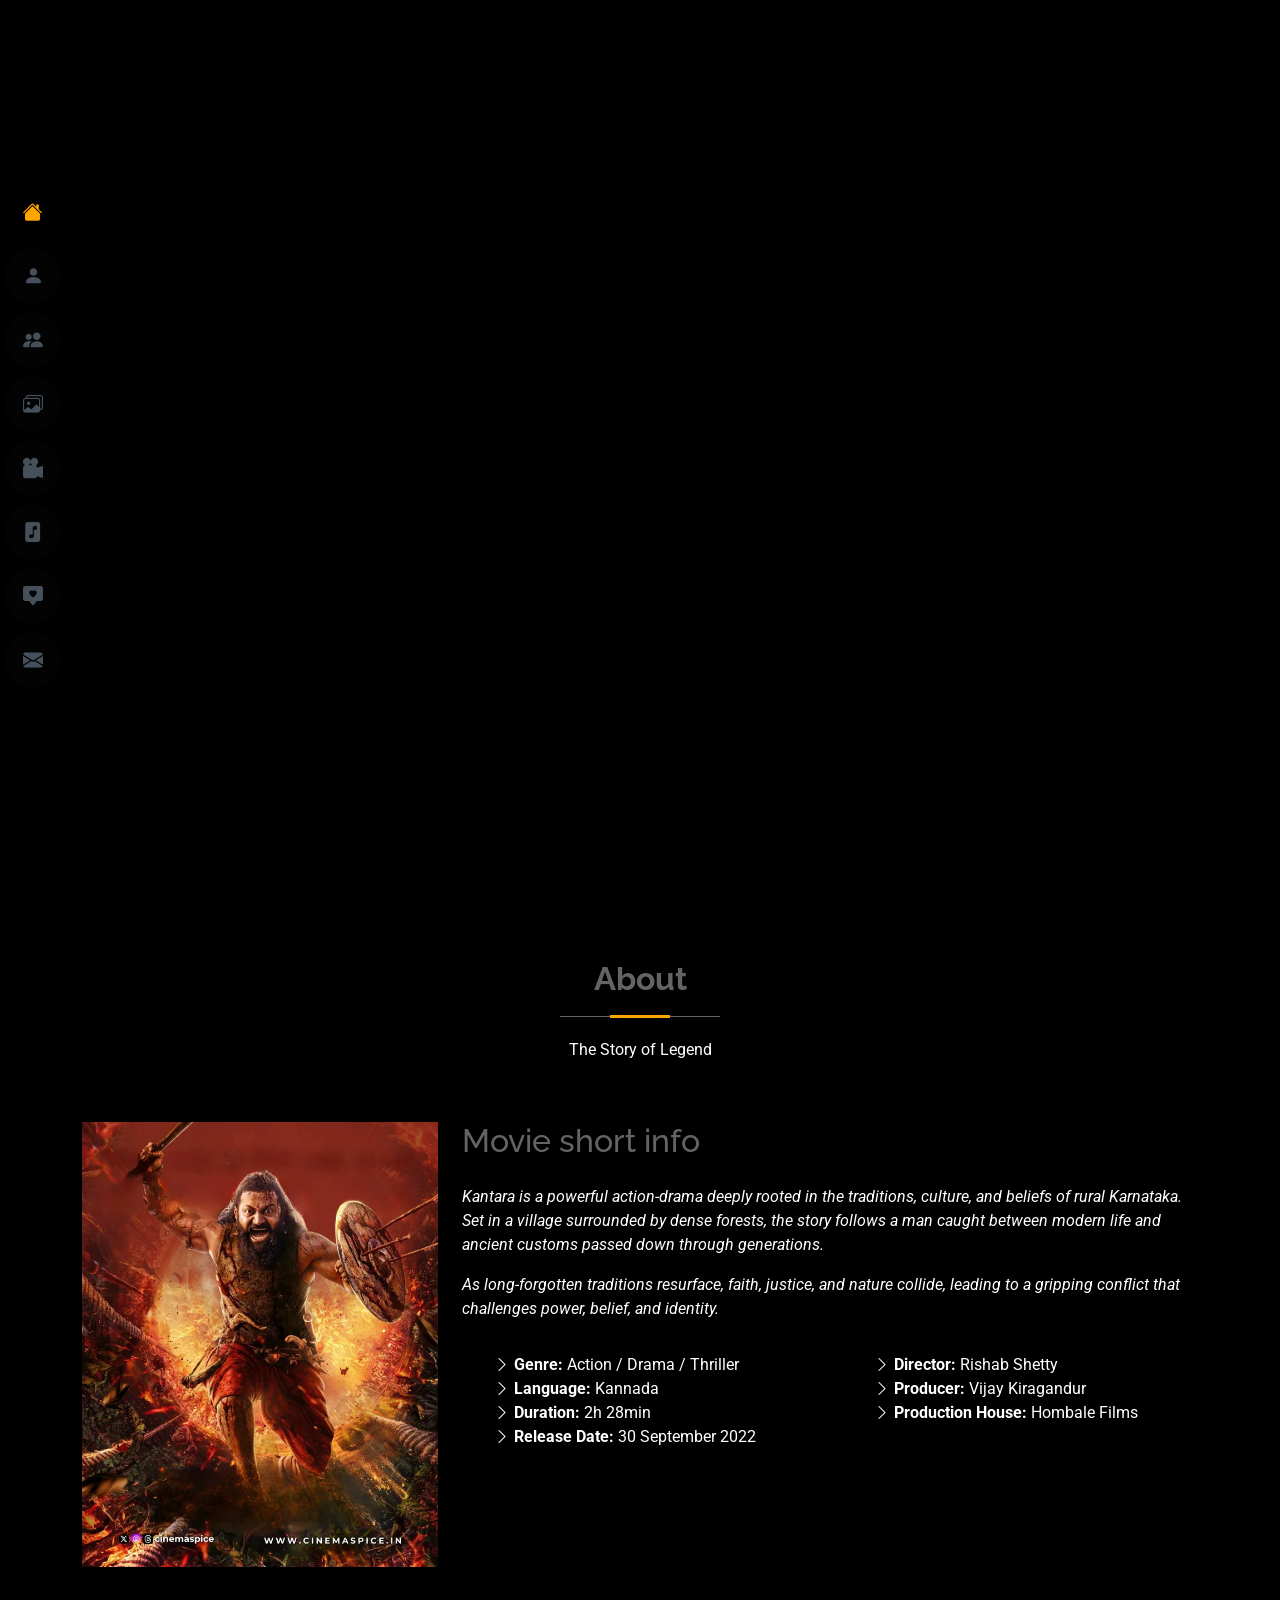
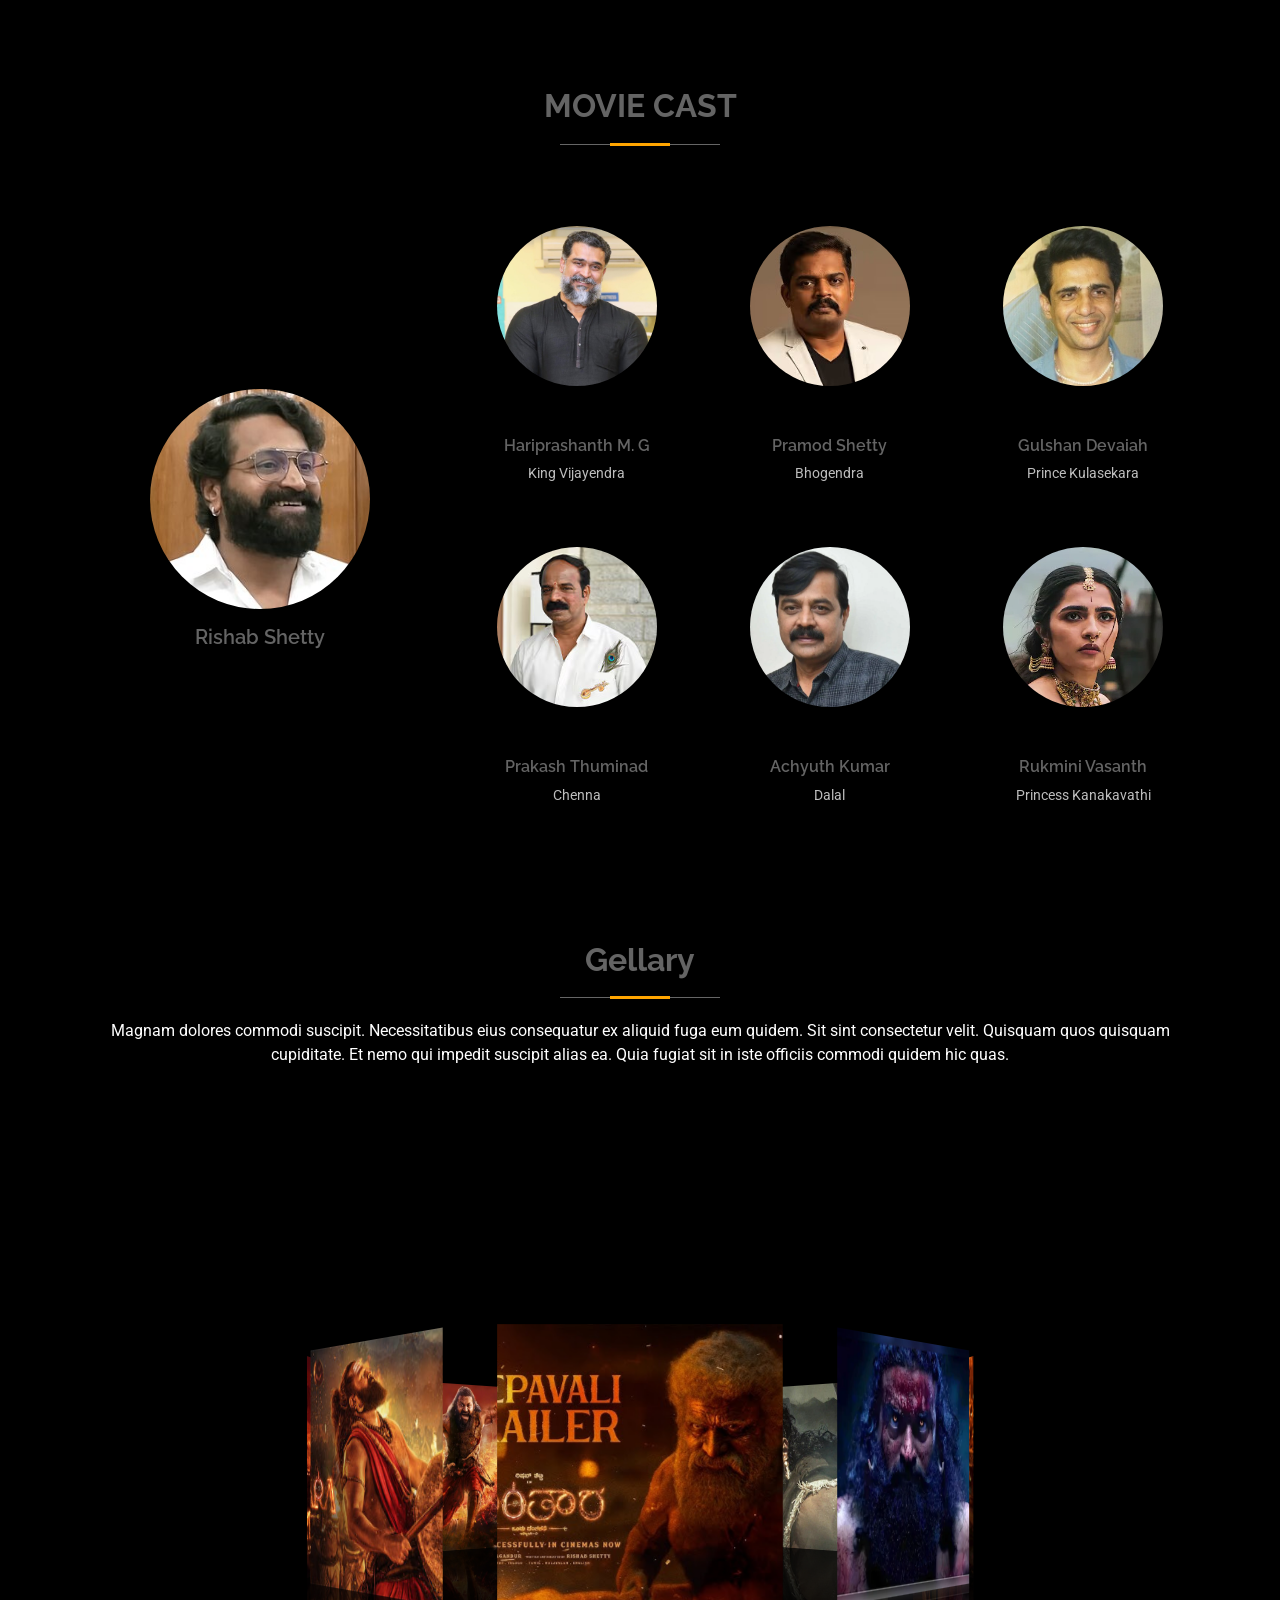
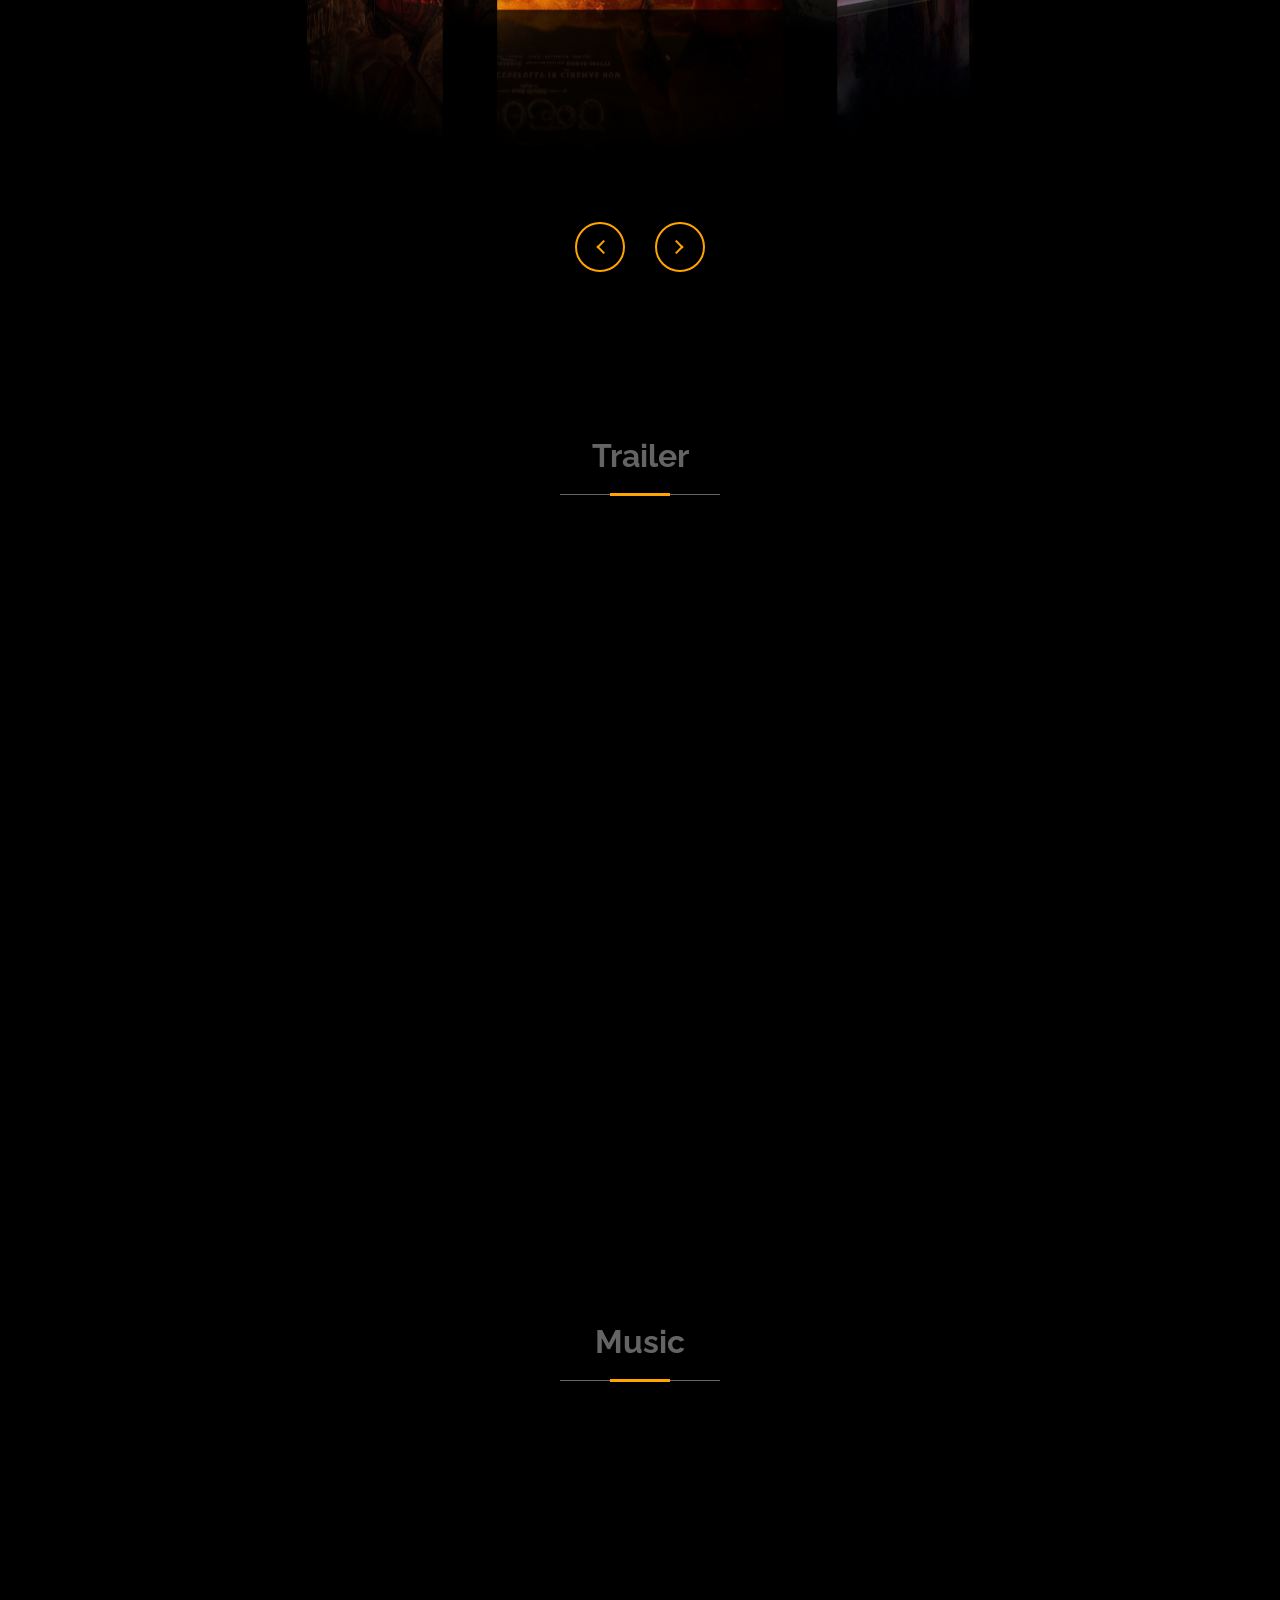
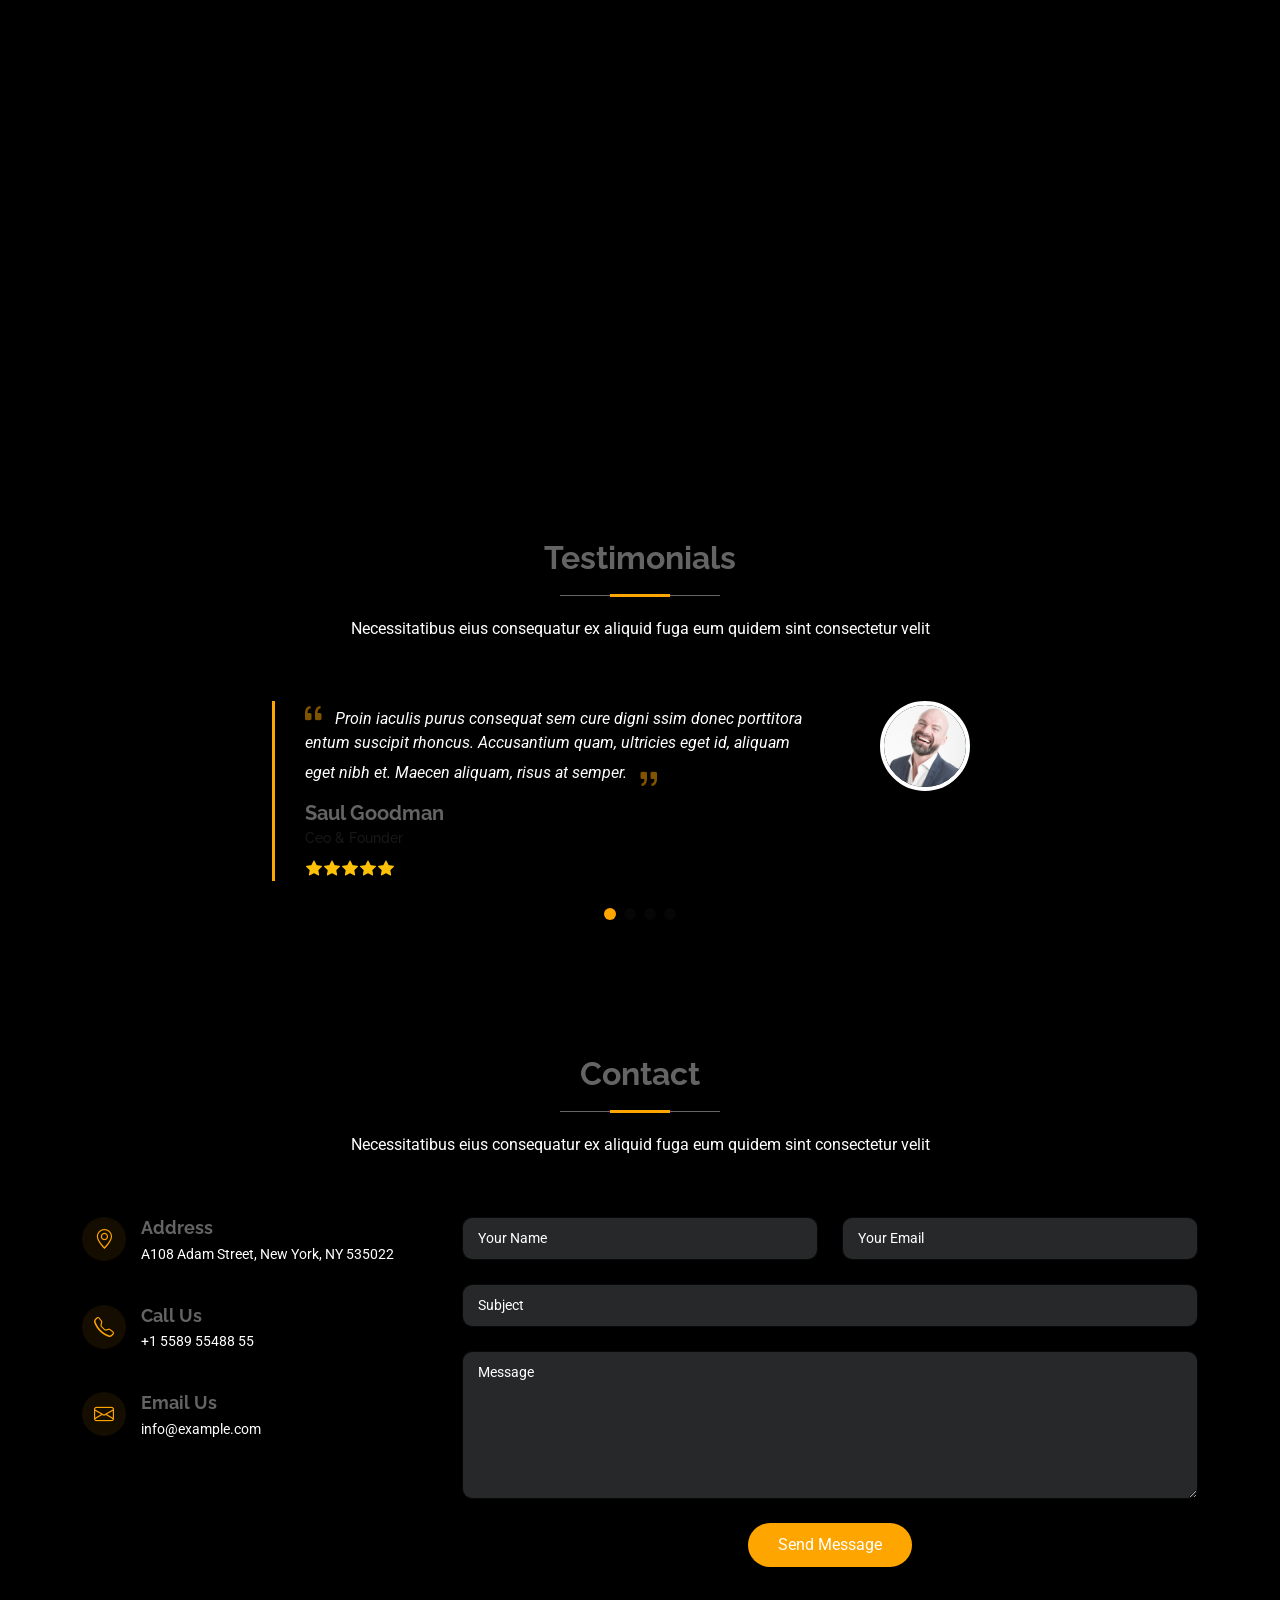
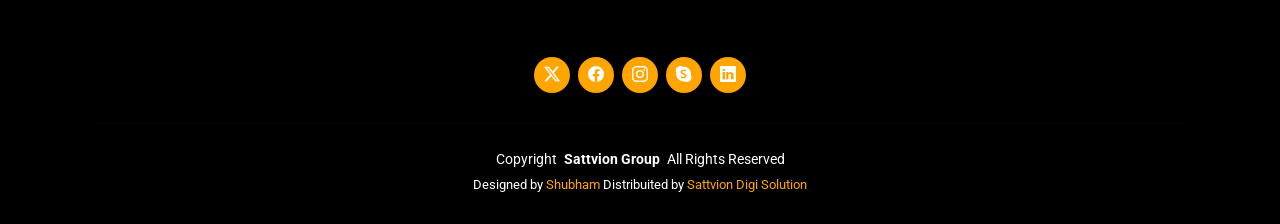
==== index.html @ 15363d6e "add website" ====
<!DOCTYPE html>
<html lang="en">

<head>
  <meta charset="utf-8">
  <meta content="width=device-width, initial-scale=1.0" name="viewport">
  <title>KANTARA</title>
  <meta content="" name="description">
  <meta content="" name="keywords">

  <!-- Favicons -->
  <link href="img/k1.webp" rel="icon">
  <!-- <link href="assets/img/apple-touch-icon.png" rel="apple-touch-icon"> -->

  <!-- Fonts -->
  <link href="https://fonts.googleapis.com" rel="preconnect">
  <link href="https://fonts.gstatic.com" rel="preconnect" crossorigin>
  <link
    href="https://fonts.googleapis.com/css2?family=Roboto:ital,wght@0,100;0,300;0,400;0,500;0,700;0,900;1,100;1,300;1,400;1,500;1,700;1,900&family=Poppins:ital,wght@0,100;0,200;0,300;0,400;0,500;0,600;0,700;0,800;0,900;1,100;1,200;1,300;1,400;1,500;1,600;1,700;1,800;1,900&family=Raleway:ital,wght@0,100;0,200;0,300;0,400;0,500;0,600;0,700;0,800;0,900;1,100;1,200;1,300;1,400;1,500;1,600;1,700;1,800;1,900&display=swap"
    rel="stylesheet">

  <!-- Vendor CSS Files -->
  <link href="assets/vendor/bootstrap/css/bootstrap.min.css" rel="stylesheet">
  <link href="assets/vendor/bootstrap-icons/bootstrap-icons.css" rel="stylesheet">
  <link href="assets/vendor/aos/aos.css" rel="stylesheet">
  <link href="assets/vendor/glightbox/css/glightbox.min.css" rel="stylesheet">
  <link href="assets/vendor/swiper/swiper-bundle.min.css" rel="stylesheet">

  <!-- Main CSS File -->
  <link href="assets/css/main.css" rel="stylesheet">

</head>

<body class="index-page">

  <header id="header" class="header d-flex flex-column justify-content-center">
    <i class="header-toggle d-xl-none bi bi-list"></i>
    <nav id="navmenu" class="navmenu">
      <ul>
        <li><a href="#hero-video" class="active"><i class="bi bi-house-fill navicon"></i><span>Home</span></a></li>
        <li><a href="#about"><i class="bi bi-person-fill navicon"></i><span>About</span></a></li>
        <li><a href="#cast"><i class="bi bi-people-fill"></i><span>Cast</span></a></li>
        <li><a href="#gallery"><i class="bi bi-images navicon"></i><span>Gellary</span></a></li>
        <li><a href="#trailer"><i class="bi bi-camera-reels-fill navicon"></i><span>Trailer</span></a></li>
        <li><a href="#music"><i class="bi bi-file-music-fill navicon"></i><span>Music</span></a></li>
        <li><a href="#testimonials"><i class="bi bi-chat-square-heart-fill navicon"></i><span>Review</span></a></li>
        <li><a href="#contact"><i class="bi bi-envelope-fill navicon"></i><span>Contact</span></a></li>
      </ul>
    </nav>
  </header>

  <main class="main">

    <!-- Hero Section -->
    <section id="hero-video" class="hero-video section light-backgroundm ">

      <video autoplay muted loop playsinline>
        <source src="Kantara.mp4" type="video/mp4">
      </video>
      <!-- <div class="container" data-aos="zoom-out">
        <div class="row justify-content-center">
          <div class="col-lg-9">
            <h2>Brandon Johnson</h2>
            <p>I'm <span class="typed" data-typed-items="Designer, Developer, Freelancer, Photographer">Designer</span><span class="typed-cursor typed-cursor--blink" aria-hidden="true"></span></p>
            <div class="social-links">
              <a href="#"><i class="bi bi-twitter-x"></i></a>
              <a href="#"><i class="bi bi-facebook"></i></a>
              <a href="#"><i class="bi bi-instagram"></i></a>
              <a href="#"><i class="bi bi-linkedin"></i></a>
            </div>
          </div>
        </div>
      </div> -->

    </section><!-- /Hero Section -->

    <!-- About Section -->
    <section class="about-section" id="about">

      <!-- Section Title -->
      <div class="container section-title" data-aos="fade-up">
        <h2>About</h2>
        <p>The Story of Legend
        <p>
      </div><!-- End Section Title -->

      <div class="container about-read" data-aos="fade-up" data-aos-delay="100">

        <div class="row gy-4 justify-content-center">
          <div class="col-lg-4 text-md-center">
            <img src="img/k9.jpg" class="img-fluid" alt="">
          </div>
          <div class="col-lg-8 content">
            <h2>Movie short info</h2>
            <p class="fst-italic pt-3">
              Kantara is a powerful action-drama deeply rooted in the traditions, culture, and beliefs of rural
              Karnataka. Set in a village surrounded by dense forests, the story follows a man caught between modern
              life and ancient customs passed down through generations.
            </p>
            <p class="fst-italic pb-3">
              As long-forgotten traditions resurface, faith, justice, and nature collide, leading to a gripping conflict
              that challenges power, belief, and identity.
            </p>
            <div class="row">
              <div class="col-lg-6">
                <ul>
                  <li><i class="bi bi-chevron-right"></i> <strong>Genre:</strong> <span>Action / Drama / Thriller</span>
                  </li>
                  <li><i class="bi bi-chevron-right"></i> <strong>Language:</strong> <span>Kannada</span></li>
                  <li><i class="bi bi-chevron-right"></i> <strong>Duration:</strong> <span>2h 28min</span></li>
                  <li><i class="bi bi-chevron-right"></i> <strong>Release Date:</strong> <span>30 September 2022</span>
                  </li>
                </ul>
              </div>
              <div class="col-lg-6">
                <ul>
                  <li><i class="bi bi-chevron-right"></i> <strong>Director:</strong> <span>Rishab Shetty</span></li>
                  <li><i class="bi bi-chevron-right"></i> <strong>Producer:</strong> <span>Vijay Kiragandur</span></li>
                  <li><i class="bi bi-chevron-right"></i> <strong>Production House:</strong> <span>Hombale Films</span>
                  </li>
                  <!-- <li><i class="bi bi-chevron-right"></i> <strong>Freelance:</strong> <span>Available</span></li> -->
                </ul>
              </div>
            </div>
            <!-- <p class="py-3">
              Officiis eligendi itaque labore et dolorum mollitia officiis optio vero. Quisquam sunt adipisci omnis et ut. Nulla accusantium dolor incidunt officia tempore. Et eius omnis.
              Cupiditate ut dicta maxime officiis quidem quia. Sed et consectetur qui quia repellendus itaque neque.
            </p> -->
          </div>
        </div>

      </div>

    </section><!-- /About Section -->

    <!-- Cast Section -->
    <section class="cast-section" id="cast">
      <div class="container">
        <!-- Section Title -->
        <div class="section-title mb-0">
          <h2>MOVIE CAST</h2>
          <div class="underline"></div>
        </div>
        <div class="row align-items-center">
          <!-- Featured Actor -->
          <div class="col-lg-4 col-md-12 text-center mb-5 mb-lg-0">
            <img src="img/Rishab_Shetty.jpg" class="featured-img img-fluid" alt="Rishab Shetty">
            <h5 class="cast-name mt-3">Rishab Shetty</h5>
          </div>
          <!-- Cast Grid -->
          <div class="col-lg-8 col-md-12">
            <div class="row text-center gy-5">

              <div class="col-md-4 col-6 bg-image hover-zoom">
                <img src="img/unnamed.jpg" class="cast-img img-fluid ">
                <h6 class="cast-name">Hariprashanth M. G</h6>
                <p class="cast-role">King Vijayendra</p>
              </div>
              <div class="col-md-4 col-6">
                <img src="img/k14.jpg" class="cast-img img-fluid">
                <h6 class="cast-name">Pramod Shetty</h6>
                <p class="cast-role">Bhogendra</p>
              </div>
              <div class="col-md-4 col-6">
                <img src="img/k0.jpg" class="cast-img img-fluid">
                <h6 class="cast-name">Gulshan Devaiah</h6>
                <p class="cast-role">Prince Kulasekara</p>
              </div>
              <div class="col-md-4 col-6">
                <img src="img/k13.jpg" class="cast-img img-fluid">
                <h6 class="cast-name">Prakash Thuminad</h6>
                <p class="cast-role">Chenna</p>
              </div>
              <div class="col-md-4 col-6">
                <img src="img/k21.webp" class="cast-img img-fluid">
                <h6 class="cast-name">Achyuth Kumar</h6>
                <p class="cast-role">Dalal</p>
              </div>
              <div class="col-md-4 col-6">
                <img src="img/k15.jpg" class="cast-img img-fluid">
                <h6 class="cast-name">Rukmini Vasanth</h6>
                <p class="cast-role">Princess Kanakavathi</p>
              </div>
            </div>
          </div>
        </div>
      </div>
    </section> <!-- Cbout Section -->

    <!-- gallery Section -->
    <section id="gallery" class="gallery section">

      <!-- Section Title -->
      <div class="container section-title" data-aos="fade-up">
        <h2>Gellary</h2>
        <p>Magnam dolores commodi suscipit. Necessitatibus eius consequatur ex aliquid fuga eum quidem. Sit sint
          consectetur velit. Quisquam quos quisquam cupiditate. Et nemo qui impedit suscipit alias ea. Quia fugiat sit
          in iste officiis commodi quidem hic quas.</p>
      </div><!-- End Section Title -->
      <div class="container-gellary ">
        <div class="box">
          <span style="--i:1"><img src="img/k1.webp"></span>
          <span style="--i:2"><img src="img/k2.jpg"></span>
          <span style="--i:3"><img src="img/k3.jpg"></span>
          <span style="--i:4"><img src="img/k11.webp"></span>
          <span style="--i:5"><img src="img/k9.jpg"></span>
          <span style="--i:6"><img src="img/k8.jpg"></span>
          <span style="--i:7"><img src="img/k10.jpg"></span>
          <span style="--i:8"><img src="img/k4.jpg"></span>
        </div>
        <div class="btns">
          <div role="button" class="btn prev"></div>
          <div role="button" class="btn next"></div>
        </div>

      </div>
    </section><!-- /gallery Section -->

    <!-- trailer Section -->
    <section id="trailer" class="trailer section-padding">
      <div class="container">
        <div class="container section-title" data-aos="fade-up">
          <h2>Trailer</h2>
        </div>
        <div class="ratio ratio-16x9 rounded-4 overflow-hidden shadow">
          <iframe src="https://www.youtube.com/embed/l4YbJ2NRdTE" allowfullscreen></iframe>
        </div>
      </div>
    </section> <!-- /trailer Section -->

    <!-- music Section -->
    <section id="music" class="section-padding">
      <div class="container">
        <div class="container">
          <div class="container section-title" data-aos="fade-up">
            <h2>Music</h2>
          </div>

          <iframe style="border-radius:12px" src="https://open.spotify.com/embed/album/5Sk6ZNGbVjCoHxoG9iijvK"
            width="100%" height="550" allowfullscreen loading="lazy">
          </iframe>
        </div>
    </section> <!-- /music Section -->

    <!-- Testimonials Section -->
    <section id="testimonials" class="testimonials section">

      <!-- Section Title -->
      <div class="container section-title" data-aos="fade-up">
        <h2>Testimonials</h2>
        <p>Necessitatibus eius consequatur ex aliquid fuga eum quidem sint consectetur velit</p>
      </div><!-- End Section Title -->

      <div class="container" data-aos="fade-up" data-aos-delay="100">

        <div class="swiper init-swiper">
          <script type="application/json" class="swiper-config">
            {
              "loop": true,
              "speed": 600,
              "autoplay": {
                "delay": 5000
              },
              "slidesPerView": "auto",
              "pagination": {
                "el": ".swiper-pagination",
                "type": "bullets",
                "clickable": true
              }
            }
          </script>
          <div class="swiper-wrapper">

            <div class="swiper-slide">
              <div class="testimonial-item">
                <div class="row gy-4 justify-content-center">
                  <div class="col-lg-6">
                    <div class="testimonial-content">
                      <p>
                        <i class="bi bi-quote quote-icon-left"></i>
                        <span>Proin iaculis purus consequat sem cure digni ssim donec porttitora entum suscipit rhoncus.
                          Accusantium quam, ultricies eget id, aliquam eget nibh et. Maecen aliquam, risus at
                          semper.</span>
                        <i class="bi bi-quote quote-icon-right"></i>
                      </p>
                      <h3>Saul Goodman</h3>
                      <h4>Ceo &amp; Founder</h4>
                      <div class="stars">
                        <i class="bi bi-star-fill"></i><i class="bi bi-star-fill"></i><i class="bi bi-star-fill"></i><i
                          class="bi bi-star-fill"></i><i class="bi bi-star-fill"></i>
                      </div>
                    </div>
                  </div>
                  <div class="col-lg-2 text-center">
                    <img src="assets/img/testimonials/testimonials-1.jpg" class="img-fluid testimonial-img" alt="">
                  </div>
                </div>
              </div>
            </div><!-- End testimonial item -->

            <div class="swiper-slide">
              <div class="testimonial-item">
                <div class="row gy-4 justify-content-center">
                  <div class="col-lg-6">
                    <div class="testimonial-content">
                      <p>
                        <i class="bi bi-quote quote-icon-left"></i>
                        <span>Export tempor illum tamen malis malis eram quae irure esse labore quem cillum quid cillum
                          eram malis quorum velit fore eram velit sunt aliqua noster fugiat irure amet legam anim
                          culpa.</span>
                        <i class="bi bi-quote quote-icon-right"></i>
                      </p>
                      <h3>Sara Wilsson</h3>
                      <h4>Designer</h4>
                      <div class="stars">
                        <i class="bi bi-star-fill"></i><i class="bi bi-star-fill"></i><i class="bi bi-star-fill"></i><i
                          class="bi bi-star-fill"></i><i class="bi bi-star-fill"></i>
                      </div>
                    </div>
                  </div>
                  <div class="col-lg-2 text-center">
                    <img src="assets/img/testimonials/testimonials-2.jpg" class="img-fluid testimonial-img" alt="">
                  </div>
                </div>
              </div>
            </div><!-- End testimonial item -->

            <div class="swiper-slide">
              <div class="testimonial-item">
                <div class="row gy-4 justify-content-center">
                  <div class="col-lg-6">
                    <div class="testimonial-content">
                      <p>
                        <i class="bi bi-quote quote-icon-left"></i>
                        <span>Enim nisi quem export duis labore cillum quae magna enim sint quorum nulla quem veniam
                          duis minim tempor labore quem eram duis noster aute amet eram fore quis sint minim.</span>
                        <i class="bi bi-quote quote-icon-right"></i>
                      </p>
                      <h3>Jena Karlis</h3>
                      <h4>Store Owner</h4>
                      <div class="stars">
                        <i class="bi bi-star-fill"></i><i class="bi bi-star-fill"></i><i class="bi bi-star-fill"></i><i
                          class="bi bi-star-fill"></i><i class="bi bi-star-fill"></i>
                      </div>
                    </div>
                  </div>
                  <div class="col-lg-2 text-center">
                    <img src="assets/img/testimonials/testimonials-3.jpg" class="img-fluid testimonial-img" alt="">
                  </div>
                </div>
              </div>
            </div><!-- End testimonial item -->

            <div class="swiper-slide">
              <div class="testimonial-item">
                <div class="row gy-4 justify-content-center">
                  <div class="col-lg-6">
                    <div class="testimonial-content">
                      <p>
                        <i class="bi bi-quote quote-icon-left"></i>
                        <span>Fugiat enim eram quae cillum dolore dolor amet nulla culpa multos export minim fugiat
                          minim velit minim dolor enim duis veniam ipsum anim magna sunt elit fore quem dolore labore
                          illum veniam.</span>
                        <i class="bi bi-quote quote-icon-right"></i>
                      </p>
                      <h3>John Larson</h3>
                      <h4>Entrepreneur</h4>
                      <div class="stars">
                        <i class="bi bi-star-fill"></i><i class="bi bi-star-fill"></i><i class="bi bi-star-fill"></i><i
                          class="bi bi-star-fill"></i><i class="bi bi-star-fill"></i>
                      </div>
                    </div>
                  </div>
                  <div class="col-lg-2 text-center">
                    <img src="assets/img/testimonials/testimonials-4.jpg" class="img-fluid testimonial-img" alt="">
                  </div>
                </div>
              </div>
            </div><!-- End testimonial item -->

          </div>
          <div class="swiper-pagination"></div>
        </div>

      </div>

    </section><!-- /Testimonials Section -->

    <!-- Contact Section -->
    <section id="contact" class="contact section">

      <!-- Section Title -->
      <div class="container section-title" data-aos="fade-up">
        <h2>Contact</h2>
        <p>Necessitatibus eius consequatur ex aliquid fuga eum quidem sint consectetur velit</p>
      </div><!-- End Section Title -->

      <div class="container" data-aos="fade" data-aos-delay="100">

        <div class="row gy-4">

          <div class="col-lg-4">
            <div class="info-item d-flex" data-aos="fade-up" data-aos-delay="200">
              <i class="bi bi-geo-alt flex-shrink-0"></i>
              <div>
                <h3>Address</h3>
                <p>A108 Adam Street, New York, NY 535022</p>
              </div>
            </div><!-- End Info Item -->

            <div class="info-item d-flex" data-aos="fade-up" data-aos-delay="300">
              <i class="bi bi-telephone flex-shrink-0"></i>
              <div>
                <h3>Call Us</h3>
                <p>+1 5589 55488 55</p>
              </div>
            </div><!-- End Info Item -->

            <div class="info-item d-flex" data-aos="fade-up" data-aos-delay="400">
              <i class="bi bi-envelope flex-shrink-0"></i>
              <div>
                <h3>Email Us</h3>
                <p>info@example.com</p>
              </div>
            </div><!-- End Info Item -->

          </div>

          <div class="col-lg-8">
            <form action="forms/contact.php" method="post" class="php-email-form" data-aos="fade-up"
              data-aos-delay="200">
              <div class="row gy-4">

                <div class="col-md-6 ">
                  <input type="text" name="name" class="form-control " placeholder="Your Name" required="">
                </div>

                <div class="col-md-6 ">
                  <input type="email" class="form-control" name="email" placeholder="Your Email" required="">
                </div>

                <div class="col-md-12">
                  <input type="text" class="form-control" name="subject" placeholder="Subject" required="">
                </div>

                <div class="col-md-12">
                  <textarea class="form-control" name="message" rows="6" placeholder="Message" required=""></textarea>
                </div>

                <div class="col-md-12 text-center">
                  <div class="loading">Loading</div>
                  <div class="error-message"></div>
                  <div class="sent-message">Your message has been sent. Thank you!</div>

                  <button type="submit">Send Message</button>
                </div>

              </div>
            </form>
          </div><!-- End Contact Form -->

        </div>

      </div>

    </section><!-- /Contact Section -->

  </main>

  <footer id="footer" class="footer position-relative">
    <div class="container">
      <div class="social-links d-flex justify-content-center">
        <a href="#"><i class="bi bi-twitter-x"></i></a>
        <a href="#"><i class="bi bi-facebook"></i></a>
        <a href="#"><i class="bi bi-instagram"></i></a>
        <a href="#"><i class="bi bi-skype"></i></a>
        <a href="#"><i class="bi bi-linkedin"></i></a>
      </div>
      <div class="container">
        <div class="copyright text-white">
          <span>Copyright</span> <strong class="px-1 sitename">Sattvion Group</strong> <span>All Rights Reserved</span>
        </div>
        <div class="credits text-white">
          Designed by <a href="https://bootstrapmade.com/">Shubham</a> Distribuited by <a
            href="https://themewagon.com">Sattvion Digi Solution</a>
        </div>
      </div>
    </div>
  </footer>

  <!-- Scroll Top -->
  <a href="#" id="scroll-top" class="scroll-top d-flex align-items-center justify-content-center"><i
      class="bi bi-arrow-up-short"></i></a>

  <!-- Preloader -->
  <div id="preloader"></div>

  <!-- Vendor JS Files -->
  <script src="assets/vendor/bootstrap/js/bootstrap.bundle.min.js"></script>
  <script src="assets/vendor/php-email-form/validate.js"></script>
  <script src="assets/vendor/aos/aos.js"></script>
  <script src="assets/vendor/typed.js/typed.umd.js"></script>
  <script src="assets/vendor/purecounter/purecounter_vanilla.js"></script>
  <script src="assets/vendor/waypoints/noframework.waypoints.js"></script>
  <script src="assets/vendor/glightbox/js/glightbox.min.js"></script>
  <script src="assets/vendor/imagesloaded/imagesloaded.pkgd.min.js"></script>
  <script src="assets/vendor/isotope-layout/isotope.pkgd.min.js"></script>
  <script src="assets/vendor/swiper/swiper-bundle.min.js"></script>

  <!-- Main JS File -->
  <script src="assets/js/main.js"></script>

</body>

</html>
---- assets/css/main.css ----
/**
* Template Name: MyResume
* Template URL: https://bootstrapmade.com/free-html-bootstrap-template-my-resume/
* Updated: Jun 29 2024 with Bootstrap v5.3.3
* Author: BootstrapMade.com
* License: https://bootstrapmade.com/license/
*/

/*--------------------------------------------------------------
# Font & Color Variables
# Help: https://bootstrapmade.com/color-system/
--------------------------------------------------------------*/
/* Fonts */
:root {
  --default-font: "Roboto", system-ui, -apple-system, "Segoe UI", Roboto,
    "Helvetica Neue", Arial, "Noto Sans", "Liberation Sans", sans-serif,
    "Apple Color Emoji", "Segoe UI Emoji", "Segoe UI Symbol", "Noto Color Emoji";
  --heading-font: "Raleway", sans-serif;
  --nav-font: "Poppins", sans-serif;
}

/* Global Colors - The following color variables are used throughout the website. Updating them here will change the color scheme of the entire website */
:root {
  --background-color: #ffffff; /* Background color for the entire website, including individual sections */
  --default-color: #272829; /* Default color used for the majority of the text content across the entire website */
  --heading-color: #646464; /* Color for headings, subheadings and title throughout the website */
  --accent-color: #ffa500; /* Accent color that represents your brand on the website. It's used for buttons, links, and other elements that need to stand out */
  --surface-color: #ffffff; /* The surface color is used as a background of boxed elements within sections, such as cards, icon boxes, or other elements that require a visual separation from the global background. */
  --contrast-color: #ffffff; /* Contrast color for text, ensuring readability against backgrounds of accent, heading, or default colors. */
}

/* 646464 */
/* Nav Menu Colors - The following color variables are used specifically for the navigation menu. They are separate from the global colors to allow for more customization options */
:root {
  --nav-color: #45505b; /* The default color of the main navmenu links */
  --nav-hover-color: #ffa500; /* Applied to main navmenu links when they are hovered over or active */
  --nav-mobile-background-color: #ffffff; /* Used as the background color for mobile navigation menu */
  --nav-dropdown-background-color: #ffffff; /* Used as the background color for dropdown items that appear when hovering over primary navigation items */
  --nav-dropdown-color: #212529; /* Used for navigation links of the dropdown items in the navigation menu. */
  --nav-dropdown-hover-color: #ffa500; /* Similar to --nav-hover-color, this color is applied to dropdown navigation links when they are hovered over. */
}

/* Color Presets - These classes override global colors when applied to any section or element, providing reuse of the sam color scheme. */

.light-background {
  --background-color: #f9f9f9;
  --surface-color: #ffffff;
}

.dark-background {
  --background-color: #060606;
  --default-color: #ffffff;
  --heading-color: #ffffff;
  --surface-color: #252525;
  --contrast-color: #ffffff;
}

/* Smooth scroll */
:root {
  scroll-behavior: smooth;
}

/*--------------------------------------------------------------
# General Styling & Shared Classes
--------------------------------------------------------------*/
body {
  color: var(--contrast-color);
  background-color: transparent;
  font-family: var(--default-font);
  overflow-x: hidden;
}

a {
  color: var(--accent-color);
  text-decoration: none;
  transition: 0.3s;
}

a:hover {
  color: color-mix(in srgb, var(--accent-color), transparent 25%);
  text-decoration: none;
}

h1,
h2,
h3,
h4,
h5,
h6 {
  color: var(--heading-color);
  font-family: var(--heading-font);
}

/* PHP Email Form Messages
------------------------------*/
.php-email-form .error-message {
  display: none;
  background: #df1529;
  color: #ffffff;
  text-align: left;
  padding: 15px;
  margin-bottom: 24px;
  font-weight: 600;
}

.php-email-form .sent-message {
  display: none;
  color: #ffffff;
  background: #059652;
  text-align: center;
  padding: 15px;
  margin-bottom: 24px;
  font-weight: 600;
}

.php-email-form .loading {
  display: none;
  background: var(--surface-color);
  text-align: center;
  padding: 15px;
  margin-bottom: 24px;
}

.php-email-form .loading:before {
  content: "";
  display: inline-block;
  border-radius: 50%;
  width: 24px;
  height: 24px;
  margin: 0 10px -6px 0;
  border: 3px solid var(--accent-color);
  border-top-color: var(--surface-color);
  animation: php-email-form-loading 1s linear infinite;
}

@keyframes php-email-form-loading {
  0% {
    transform: rotate(0deg);
  }

  100% {
    transform: rotate(360deg);
  }
}
* {
  margin: 0;
  padding: 0;
  box-sizing: border-box;
}

/* ================== CAST IMAGES ================== */
.cast-img,
.featured-img {
  width: 160px;
  height: 160px;
  object-fit: cover;
  border-radius: 50%;
  transition: transform 0.4s ease, box-shadow 0.4s ease;
  cursor: pointer;
}

.featured-img {
  width: 220px;
  height: 220px;
}

.cast-img:hover,
.featured-img:hover {
  transform: scale(1.1);
  /* box-shadow: 0 10px 25px rgba(255,165,0,0.5); */
}

.cast-name {
  margin-top: 50px;
  font-weight: 600;
}
.cast-role {
  font-size: 0.85rem;
  color: #bdbdbd;
}

/*--------------------------------------------------------------
# Global Header
--------------------------------------------------------------*/
.header {
  color: var(--default-color);
  position: fixed;
  top: 0;
  left: 0;
  bottom: 0;
  padding: 0 5px;
  transition: all ease-in-out 0.3s;
  overflow-y: auto;
  z-index: 997;
  min-width: 200px;
}

@media (max-width: 1199px) {
  .header {
    /* background-color: var(--background-color); */
    border-right: 1px solid
      color-mix(in srgb, var(--default-color), transparent 90%);
    width: 300px;
    left: -100%;
  }
}

@media (min-width: 1200px) and (max-width: 1600px) {
  .header ~ main {
    /* margin-left: 67px; */
    /* background-color: #059652; */
  }

  .header ~ main .hero {
    margin-left: -160px;
    width: 100vw;
  }
}

.header.header-show {
  left: 0;
  /* background-color: blue; */
}

.header .header-toggle {
  color: var(--contrast-color);
  background-color: var(--accent-color);
  font-size: 22px;
  display: flex;
  align-items: center;
  justify-content: center;
  width: 40px;
  height: 40px;
  border-radius: 50%;
  cursor: pointer;
  position: fixed;
  top: 15px;
  right: 15px;
  z-index: 9999;
  transition: background-color 0.3s;
}

.header .header-toggle:hover {
  color: var(--contrast-color);
  background-color: color-mix(in srgb, var(--accent-color) 90%, white 15%);
}

/* .img-fluid{
  scale: 50%;
} */

/* Mobile */

.row ul li{
  list-style-type: none;
}
 

.container-gellary .box img {
  width: 45vh;
  height: 45vh;
  max-width: 200px;
  max-height: 200px;
  object-fit: cover;
  user-select: none;
}

.container-gellary {
  display: flex;
  justify-content: center;
  align-items: center;
  min-height: 100vh; 
  background: transparent;
  transform-style: preserve-3d;
  overflow-x: hidden;
}
 .container-gellary{
    margin-top: -110px;
  }

.box {
  position: relative;
  width: 200px;
  height: 200px;
  transform-style: preserve-3d;
  transform: perspective(1000px) rotateY(0deg);
  transition: 1s;
}

.box span {
  position: absolute;
  top: 0;
  left: 0;
  width: 100%;
  height: 100%;
  transform-origin: center;
  transform-style: preserve-3d;
  transform: rotateY(calc(var(--i) * 45deg)) translateZ(300px);
  /* backface-visibility: hidden; */
  -webkit-box-reflect: below 0px
    linear-gradient(transparent, transparent, #0004);
}

.btns {
  position: absolute;
  bottom: 5vh;
  left: 50%;
  transform: translateX(-50%);
  display: flex;
  gap: 30px;
}

.btns .btn {
  position: relative;
  width: 50px;
  height: 50px;
  border: 2px solid var(--accent-color);
  border-radius: 50%;
  display: flex;
  justify-content: center;
  align-items: center;
  cursor: pointer;
}

.btns .btn:active {
  background-color: var(--accent-color);
}

.btns .btn::before {
  content: "";
  position: absolute;
  width: 10px;
  height: 10px;
  border-top: 2px solid var(--accent-color);
  border-right: 2px solid var(--accent-color);
  transform: rotate(45deg) translate(-2.5px, 2.5px);
}

.btns .btn:active::before {
  border-top: 2px solid #000;
  border-right: 2px solid #000;
}

.btns .btn.prev::before {
  transform: rotate(225deg) translate(-2.5px, 2.5px);
}

@media screen and (max-width: 600px) {
  .box span {
    backface-visibility: hidden;
  }
}
@media screen and (max-width: 600px) {
  .cast-section img {
    height: 55%;
  }
}

@media screen and (min-width: 768px) and (max-width: 991px) {
  .content {
    margin-left: 3.6rem;
  }
}
.hero-video {
  position: relative;
  width: 100%;
  height: 100vh;
  overflow: hidden;
}
.hero-video video {
  position: absolute;
  top: 50%;
  left: 50%;
  width: 100%;
  height: 100%;
  object-fit: cover;
  transform: translate(-50%, -50%);
}
@media (max-width: 992px) {
  .hero-video {
    height: 70vh;
  }
}
@media (max-width: 768px) {
  .hero-video { height: 50vh; }
}

/*--------------------------------------------------------------
# Navigation Menu
--------------------------------------------------------------*/
.navmenu {
  padding: 0;
  z-index: 9997;
}

.navmenu ul {
  list-style: none;
  padding: 0 0 20px 0;
  margin: 0;
  width: 140px;
}

.navmenu a,
.navmenu a:focus {
  color: var(--nav-color);
  font-family: var(--nav-font);
  display: flex;
  align-items: center;
  padding: 10px 18px;
  margin-bottom: 8px;
  font-size: 15px;
  border-radius: 50px;
  background: color-mix(in srgb, var(--default-color), transparent 92%);
  height: 56px;
  width: 100%;
  overflow: hidden;
  transition: 0.3s;
}

.navmenu a i,
.navmenu a:focus i {
  font-size: 20px;
}

.navmenu a span,
.navmenu a:focus span {
  padding: 0 5px 0 7px;
}

@media (min-width: 992px) {
  .navmenu a,
  .navmenu a:focus {
    max-width: 56px;
  }

  .navmenu a span,
  .navmenu a:focus span {
    display: none;
  }
}

.navmenu a:hover,
.navmenu .active,
.navmenu .active:focus,
.navmenu li:hover > a {
  color: var(--accent-color);
  background: transparent;
}

.navmenu a:hover,
.navmenu li:hover > a {
  max-width: 100%;
  /* color: var(--contrast-color); */
}

.navmenu a:hover span,
.navmenu li:hover > a span {
  display: block;
}

/*--------------------------------------------------------------
# Global Footer
--------------------------------------------------------------*/
.footer {
  color: var(--default-color);
  background-color: black;
  font-size: 14px;
  text-align: center;
  padding: 30px 0;
  position: relative;
}

.footer h3 {
  font-size: 36px;
  font-weight: 700;
  position: relative;
  padding: 0;
  margin: 0 0 15px 0;
}

.footer p {
  font-size: 15;
  font-style: italic;
  padding: 0;
  margin: 0 0 30px 0;
}

.footer .social-links {
  margin: 0 0 30px 0;
}

.footer .social-links a {
  font-size: 16px;
  display: flex;
  align-items: center;
  justify-content: center;
  background: var(--accent-color);
  color: var(--contrast-color);
  line-height: 1;
  margin: 0 4px;
  border-radius: 50%;
  text-align: center;
  width: 36px;
  height: 36px;
  transition: 0.3s;
}

.footer .social-links a:hover {
  background: color-mix(in srgb, var(--accent-color), transparent 20%);
  text-decoration: none;
}

.footer .copyright {
  padding-top: 25px;
  border-top: 1px solid
    color-mix(in srgb, var(--default-color), transparent 90%);
}

.footer .credits {
  font-size: 13px;
  padding-top: 5px;
}

/*--------------------------------------------------------------
# Preloader
--------------------------------------------------------------*/
#preloader {
  position: fixed;
  inset: 0;
  z-index: 999999;
  overflow: hidden;
  background: var(--background-color);
  transition: all 0.6s ease-out;
}

#preloader:before {
  content: "";
  position: fixed;
  top: calc(50% - 30px);
  left: calc(50% - 30px);
  border: 6px solid #ffffff;
  border-color: var(--accent-color) transparent var(--accent-color) transparent;
  border-radius: 50%;
  width: 60px;
  height: 60px;
  animation: animate-preloader 1.5s linear infinite;
}

@keyframes animate-preloader {
  0% {
    transform: rotate(0deg);
  }

  100% {
    transform: rotate(360deg);
  }
}

/*--------------------------------------------------------------
# Scroll Top Button
--------------------------------------------------------------*/
.scroll-top {
  position: fixed;
  visibility: hidden;
  opacity: 0;
  right: 15px;
  bottom: -15px;
  z-index: 99999;
  background-color: var(--accent-color);
  width: 44px;
  height: 44px;
  border-radius: 50px;
  transition: all 0.4s;
}

.scroll-top i {
  font-size: 24px;
  color: var(--contrast-color);
  line-height: 0;
}

.scroll-top:hover {
  background-color: color-mix(in srgb, var(--accent-color), transparent 20%);
  color: var(--contrast-color);
}

.scroll-top.active {
  visibility: visible;
  opacity: 1;
  bottom: 15px;
}

/*--------------------------------------------------------------
# Disable aos animation delay on mobile devices
--------------------------------------------------------------*/
@media screen and (max-width: 768px) {
  [data-aos-delay] {
    transition-delay: 0 !important;
  }
}

/*--------------------------------------------------------------
# Global Page Titles & Breadcrumbs
--------------------------------------------------------------*/
.page-title {
  --background-color: color-mix(in srgb, var(--default-color), transparent 96%);
  color: var(--default-color);
  background-color: var(--background-color);
  padding: 20px 0;
  position: relative;
}

.page-title h1 {
  font-size: 28px;
  font-weight: 700;
  margin: 0;
}

.page-title .breadcrumbs ol {
  display: flex;
  flex-wrap: wrap;
  list-style: none;
  padding: 0 0 10px 0;
  margin: 0;
  font-size: 14px;
  font-weight: 400;
}

.page-title .breadcrumbs ol li + li {
  padding-left: 10px;
}

.page-title .breadcrumbs ol li + li::before {
  content: "/";
  display: inline-block;
  padding-right: 10px;
  color: color-mix(in srgb, var(--default-color), transparent 70%);
}

/*--------------------------------------------------------------
# Global Sections
--------------------------------------------------------------*/
section,
.section {
  color: white;
  background-color: black;
  padding: 60px 0;
  overflow: clip;
}

/*--------------------------------------------------------------
# Global Section Titles
--------------------------------------------------------------*/
.section-title {
  text-align: center;
  padding-bottom: 60px;
  position: relative;
}

.section-title h2 {
  font-size: 32px;
  font-weight: 700;
  margin-bottom: 20px;
  padding-bottom: 20px;
  position: relative;
}

.section-title h2:before {
  content: "";
  position: absolute;
  display: block;
  width: 160px;
  height: 1px;
  background: color-mix(in srgb, white, transparent 60%);
  left: 0;
  right: 0;
  bottom: 1px;
  margin: auto;
}

.section-title h2::after {
  content: "";
  position: absolute;
  display: block;
  width: 60px;
  height: 3px;
  background: var(--accent-color);
  left: 0;
  right: 0;
  bottom: 0;
  margin: auto;
}

.section-title p {
  margin-bottom: 0;
}

.testimonial-card {
  /* background: #111; */
  padding: 40px 30px;
  border-radius: 20px;
  max-width: 700px;
  margin: 0 auto;
  transition: transform 0.3s ease, box-shadow 0.3s ease;
}

.testimonial-img {
  width: 90px;
  height: 90px;
  border-radius: 50%;
  border: 4px solid orange;
  object-fit: cover;
}
#review .container {
  overflow: hidden;
}
.stars i {
  color: #ffc107;
}
.review-text {
  color: #ccc;
  font-style: italic;
  margin-top: 15px;
  line-height: 1.7;
}
.carousel-control-prev-icon,
.carousel-control-next-icon {
  background-color: orange;
  border-radius: 50%;
  padding: 18px;
  background-size: 60%;
}
/* ================== TESTIMONIAL CAROUSEL CONTAINER ================== */
/*  */

/*--------------------------------------------------------------
# Hero Section
--------------------------------------------------------------*/
/* .hero {
  width: 100%;
  min-height: 100vh;
  position: relative;
  padding: 80px 0;
  display: flex;
  align-items: center;
  justify-content: center;
}

.hero img {
  position: absolute;
  inset: 0;
  display: block;
  width: 100%;
  height: 100%;
  object-fit: cover;
  z-index: 1;
}

.hero:before {
  content: "";
  background: color-mix(in srgb, var(--background-color), transparent 30%);
  position: absolute;
  inset: 0;
  z-index: 2;
}

.hero .container {
  position: relative;
  z-index: 3;
}

.hero h2 {
  margin: 0;
  font-size: 64px;
  font-weight: 700;
}

.hero p {
  margin: 5px 0 0 0;
  font-size: 26px;
}

.hero p span {
  letter-spacing: 1px;
  border-bottom: 2px solid var(--accent-color);
}

.hero .social-links {
  margin-top: 25px;
}

.hero .social-links a {
  font-size: 20px;
  display: inline-block;
  color: color-mix(in srgb, var(--default-color), transparent 30%);
  line-height: 1;
  margin-right: 20px;
  transition: 0.3s;
}

.hero .social-links a:hover {
  color: var(--accent-color);
} */

/* .hero-video {
  position: relative;
  width: 100%;
  height: 100vh;
  overflow: hidden;
}
.hero-video video {
  position: absolute;
  top: 50%;
  left: 50%;
  width: 100vw;
  height: 100vh;
  object-fit: cover;
  transform: translate(-50%, -50%);
}
@media (max-width: 768px) {
  .hero h2 {
    font-size: 32px;
  }

  .hero p {
    font-size: 20px;
  }
} */

/*--------------------------------------------------------------
# About Section
--------------------------------------------------------------*/
.about .content h2 {
  font-weight: 700;
  font-size: 24px;
}

.about .content ul {
  list-style: none;
  padding: 0;
}

.about .content ul li {
  margin-bottom: 20px;
  display: flex;
  align-items: center;
}

.about .content ul strong {
  margin-right: 10px;
}

.about .content ul i {
  font-size: 16px;
  margin-right: 5px;
  color: var(--accent-color);
  line-height: 0;
}

/*--------------------------------------------------------------
# Stats Section
--------------------------------------------------------------*/
.stats i {
  background-color: var(--accent-color);
  color: var(--contrast-color);
  width: 54px;
  height: 54px;
  font-size: 24px;
  border-radius: 50px;
  display: inline-flex;
  align-items: center;
  justify-content: center;
  position: relative;
  z-index: 1;
}

.stats .stats-item {
  margin-top: 10px;
  width: 100%;
  position: relative;
  text-align: center;
  z-index: 0;
}

.stats .stats-item span {
  font-size: 36px;
  display: block;
  font-weight: 700;
  color: color-mix(in srgb, var(--default-color), transparent 20%);
}

.stats .stats-item p {
  padding: 0;
  margin: 0;
  color: color-mix(in srgb, var(--default-color), transparent 50%);
  font-size: 16px;
}

/*--------------------------------------------------------------
# Skills Section
--------------------------------------------------------------*/
.skills .progress {
  height: 60px;
  display: block;
  background: none;
  border-radius: 0;
}

.skills .progress .skill {
  color: var(--heading-color);
  padding: 0;
  margin: 0 0 6px 0;
  text-transform: uppercase;
  display: block;
  font-weight: 600;
  font-family: var(--heading-font);
}

.skills .progress .skill .val {
  float: right;
  font-style: normal;
}

.skills .progress-bar-wrap {
  background: color-mix(in srgb, var(--default-color), transparent 90%);
  height: 10px;
}

.skills .progress-bar {
  width: 1px;
  height: 10px;
  transition: 0.9s;
  background-color: var(--accent-color);
}

/*--------------------------------------------------------------
# Resume Section
--------------------------------------------------------------*/
.resume .resume-title {
  color: var(--heading-color);
  font-size: 26px;
  font-weight: 700;
  margin-top: 20px;
  margin-bottom: 20px;
}

.resume .resume-item {
  padding: 0 0 20px 20px;
  margin-top: -2px;
  border-left: 2px solid var(--accent-color);
  position: relative;
}

.resume .resume-item h4 {
  line-height: 18px;
  font-size: 18px;
  font-weight: 600;
  text-transform: uppercase;
  color: color-mix(in srgb, var(--default-color), transparent 20%);
  margin-bottom: 10px;
}

.resume .resume-item h5 {
  font-size: 16px;
  padding: 5px 15px;
  display: inline-block;
  font-weight: 600;
  margin-bottom: 10px;
}

.resume .resume-item ul {
  padding-left: 20px;
}

.resume .resume-item ul li {
  padding-bottom: 10px;
}

.resume .resume-item:last-child {
  padding-bottom: 0;
}

.resume .resume-item::before {
  content: "";
  position: absolute;
  width: 16px;
  height: 16px;
  border-radius: 50px;
  left: -9px;
  top: 0;
  background: var(--background-color);
  border: 2px solid var(--accent-color);
}

/*--------------------------------------------------------------
# Portfolio Section
--------------------------------------------------------------*/
.portfolio .portfolio-filters {
  padding: 0;
  margin: 0 auto 20px auto;
  list-style: none;
  text-align: center;
}

.portfolio .portfolio-filters li {
  cursor: pointer;
  display: inline-block;
  padding: 8px 20px 10px 20px;
  margin: 0;
  font-size: 15px;
  font-weight: 500;
  line-height: 1;
  margin-bottom: 5px;
  border-radius: 50px;
  transition: all 0.3s ease-in-out;
  font-family: var(--heading-font);
}

.portfolio .portfolio-filters li:hover,
.portfolio .portfolio-filters li.filter-active {
  color: var(--contrast-color);
  background-color: var(--accent-color);
}

.portfolio .portfolio-filters li:first-child {
  margin-left: 0;
}

.portfolio .portfolio-filters li:last-child {
  margin-right: 0;
}

@media (max-width: 575px) {
  .portfolio .portfolio-filters li {
    font-size: 14px;
    margin: 0 0 10px 0;
  }
}

.portfolio .portfolio-item {
  position: relative;
  overflow: hidden;
}

.portfolio .portfolio-item .portfolio-info {
  opacity: 0;
  position: absolute;
  left: 12px;
  right: 12px;
  bottom: -100%;
  z-index: 3;
  transition: all ease-in-out 0.5s;
  background: color-mix(in srgb, var(--background-color), transparent 10%);
  padding: 15px;
}

.portfolio .portfolio-item .portfolio-info h4 {
  font-size: 18px;
  font-weight: 600;
  padding-right: 50px;
}

.portfolio .portfolio-item .portfolio-info p {
  color: color-mix(in srgb, var(--default-color), transparent 30%);
  font-size: 14px;
  margin-bottom: 0;
  padding-right: 50px;
}

.portfolio .portfolio-item .portfolio-info .preview-link,
.portfolio .portfolio-item .portfolio-info .details-link {
  position: absolute;
  right: 50px;
  font-size: 24px;
  top: calc(50% - 14px);
  color: color-mix(in srgb, var(--default-color), transparent 30%);
  transition: 0.3s;
  line-height: 0;
}

.portfolio .portfolio-item .portfolio-info .preview-link:hover,
.portfolio .portfolio-item .portfolio-info .details-link:hover {
  color: var(--accent-color);
}

.portfolio .portfolio-item .portfolio-info .details-link {
  right: 14px;
  font-size: 28px;
}

.portfolio .portfolio-item:hover .portfolio-info {
  opacity: 1;
  bottom: 0;
}

/*--------------------------------------------------------------
# Services Section
--------------------------------------------------------------*/
.services .service-item {
  background-color: var(--surface-color);
  box-shadow: 0px 5px 90px 0px rgba(0, 0, 0, 0.1);
  height: 100%;
  padding: 60px 30px;
  text-align: center;
  transition: 0.3s;
  border-radius: 5px;
}

.services .service-item .icon {
  margin: 0 auto;
  width: 100px;
  height: 100px;
  display: flex;
  align-items: center;
  justify-content: center;
  transition: ease-in-out 0.3s;
  position: relative;
}

.services .service-item .icon i {
  font-size: 36px;
  transition: 0.5s;
  position: relative;
}

.services .service-item .icon svg {
  position: absolute;
  top: 0;
  left: 0;
}

.services .service-item .icon svg path {
  transition: 0.5s;
  fill: color-mix(in srgb, var(--default-color), transparent 95%);
}

.services .service-item h3 {
  font-weight: 700;
  margin: 10px 0 15px 0;
  font-size: 22px;
}

.services .service-item p {
  line-height: 24px;
  font-size: 14px;
  margin-bottom: 0;
}

.services .service-item:hover {
  box-shadow: 0px 5px 35px 0px rgba(0, 0, 0, 0.1);
}

.services .service-item.item-cyan i {
  color: #0dcaf0;
}

.services .service-item.item-cyan:hover .icon i {
  color: #fff;
}

.services .service-item.item-cyan:hover .icon path {
  fill: #0dcaf0;
}

.services .service-item.item-orange i {
  color: #fd7e14;
}

.services .service-item.item-orange:hover .icon i {
  color: #fff;
}

.services .service-item.item-orange:hover .icon path {
  fill: #fd7e14;
}

.services .service-item.item-teal i {
  color: #20c997;
}

.services .service-item.item-teal:hover .icon i {
  color: #fff;
}

.services .service-item.item-teal:hover .icon path {
  fill: #20c997;
}

.services .service-item.item-red i {
  color: #df1529;
}

.services .service-item.item-red:hover .icon i {
  color: #fff;
}

.services .service-item.item-red:hover .icon path {
  fill: #df1529;
}

.services .service-item.item-indigo i {
  color: #6610f2;
}

.services .service-item.item-indigo:hover .icon i {
  color: #fff;
}

.services .service-item.item-indigo:hover .icon path {
  fill: #6610f2;
}

.services .service-item.item-pink i {
  color: #f3268c;
}

.services .service-item.item-pink:hover .icon i {
  color: #fff;
}

.services .service-item.item-pink:hover .icon path {
  fill: #f3268c;
}

/*--------------------------------------------------------------
# Testimonials Section
--------------------------------------------------------------*/
.testimonials .testimonials-carousel,
.testimonials .testimonials-slider {
  overflow: hidden;
}

.testimonials .testimonial-item .testimonial-content {
  border-left: 3px solid var(--accent-color);
  padding-left: 30px;
}

.testimonials .testimonial-item .testimonial-img {
  border-radius: 50%;
  border: 4px solid var(--background-color);
  margin: 0 auto;
}

.testimonials .testimonial-item h3 {
  font-size: 20px;
  font-weight: bold;
  margin: 10px 0 5px 0;
}

.testimonials .testimonial-item h4 {
  font-size: 14px;
  color: color-mix(in srgb, var(--default-color), transparent 40%);
  margin: 0 0 10px 0;
}

.testimonials .testimonial-item .stars i {
  color: #ffc107;
  margin: 0 1px;
}

.testimonials .testimonial-item .quote-icon-left,
.testimonials .testimonial-item .quote-icon-right {
  color: color-mix(in srgb, var(--accent-color), transparent 50%);
  font-size: 26px;
  line-height: 0;
}

.testimonials .testimonial-item .quote-icon-left {
  display: inline-block;
  left: -5px;
  position: relative;
}

.testimonials .testimonial-item .quote-icon-right {
  display: inline-block;
  right: -5px;
  position: relative;
  top: 10px;
  transform: scale(-1, -1);
}

.testimonials .testimonial-item p {
  font-style: italic;
}

.testimonials .swiper-wrapper {
  height: auto;
}

.testimonials .swiper-pagination {
  margin-top: 30px;
  position: relative;
}

.testimonials .swiper-pagination .swiper-pagination-bullet {
  width: 12px;
  height: 12px;
  background-color: color-mix(in srgb, var(--default-color), transparent 85%);
  opacity: 1;
}

.testimonials .swiper-pagination .swiper-pagination-bullet-active {
  background-color: var(--accent-color);
}

/*--------------------------------------------------------------
# Contact Section
--------------------------------------------------------------*/
.contact .info-item + .info-item {
  margin-top: 40px;
}

.contact .info-item i {
  color: var(--accent-color);
  background: color-mix(in srgb, var(--accent-color), transparent 92%);
  font-size: 20px;
  width: 44px;
  height: 44px;
  display: flex;
  justify-content: center;
  align-items: center;
  border-radius: 50px;
  transition: all 0.3s ease-in-out;
  margin-right: 15px;
}

.contact .info-item h3 {
  padding: 0;
  font-size: 18px;
  font-weight: 700;
  margin-bottom: 5px;
}

.contact .info-item p {
  padding: 0;
  margin-bottom: 0;
  font-size: 14px;
}

.contact .info-item:hover i {
  background: var(--accent-color);
  color: var(--contrast-color);
}

.contact .php-email-form {
  height: 100%;
}

.contact .php-email-form input[type="text"],
.contact .php-email-form input[type="email"],
.contact .php-email-form textarea {
  font-size: 14px;
  padding: 10px 15px;
  box-shadow: none;
  border-radius: 10px;
  color: var(--default-color);
  /* background-color: color-mix(
    in srgb,
    var(--background-color),
    transparent 50%
  ); */
  border-color: color-mix(in srgb, var(--default-color), transparent 80%);
}

.contact .php-email-form input[type="text"]:focus,
.contact .php-email-form input[type="email"]:focus,
.contact .php-email-form textarea:focus {
  border-color: var(--accent-color);
}

.contact .php-email-form input[type="text"]::placeholder,
.contact .php-email-form input[type="email"]::placeholder,
.contact .php-email-form textarea::placeholder {
  color: var(--contrast-color);
  /* background: var(--default-color); */
}
.contact .php-email-form .form-control {
  background-color: var(--default-color);
  color: var(--background-color);
}
.contact .php-email-form button[type="submit"] {
  color: var(--contrast-color);
  background: var(--accent-color);
  border: 0;
  padding: 10px 30px;
  transition: 0.4s;
  border-radius: 50px;
}

.contact .php-email-form button[type="submit"]:hover {
  background: color-mix(in srgb, var(--accent-color), transparent 25%);
}

/*--------------------------------------------------------------
# Portfolio Details Section
--------------------------------------------------------------*/
.portfolio-details .portfolio-details-slider img {
  width: 100%;
}

.portfolio-details .swiper-wrapper {
  height: auto;
}

.portfolio-details .swiper-button-prev,
.portfolio-details .swiper-button-next {
  width: 48px;
  height: 48px;
}

.portfolio-details .swiper-button-prev:after,
.portfolio-details .swiper-button-next:after {
  color: rgba(255, 255, 255, 0.8);
  background-color: rgba(0, 0, 0, 0.15);
  font-size: 24px;
  border-radius: 50%;
  width: 48px;
  height: 48px;
  display: flex;
  align-items: center;
  justify-content: center;
  transition: 0.3s;
}

.portfolio-details .swiper-button-prev:hover:after,
.portfolio-details .swiper-button-next:hover:after {
  background-color: rgba(0, 0, 0, 0.3);
}

@media (max-width: 575px) {
  .portfolio-details .swiper-button-prev,
  .portfolio-details .swiper-button-next {
    display: none;
  }
}

.portfolio-details .swiper-pagination {
  margin-top: 20px;
  position: relative;
}

.portfolio-details .swiper-pagination .swiper-pagination-bullet {
  width: 10px;
  height: 10px;
  background-color: color-mix(in srgb, var(--default-color), transparent 85%);
  opacity: 1;
}

.portfolio-details .swiper-pagination .swiper-pagination-bullet-active {
  background-color: var(--accent-color);
}

.portfolio-details .portfolio-info h3 {
  font-size: 22px;
  font-weight: 700;
  margin-bottom: 20px;
  padding-bottom: 20px;
  position: relative;
}

.portfolio-details .portfolio-info h3:after {
  content: "";
  position: absolute;
  display: block;
  width: 50px;
  height: 3px;
  background: var(--accent-color);
  left: 0;
  bottom: 0;
}

.portfolio-details .portfolio-info ul {
  list-style: none;
  padding: 0;
  font-size: 15px;
}

.portfolio-details .portfolio-info ul li {
  display: flex;
  flex-direction: column;
  padding-bottom: 15px;
}

.portfolio-details .portfolio-info ul strong {
  text-transform: uppercase;
  font-weight: 400;
  color: color-mix(in srgb, var(--default-color), transparent 50%);
  font-size: 14px;
}

.portfolio-details .portfolio-info .btn-visit {
  padding: 8px 40px;
  background: var(--accent-color);
  color: var(--contrast-color);
  border-radius: 50px;
  transition: 0.3s;
}

.portfolio-details .portfolio-info .btn-visit:hover {
  background: color-mix(in srgb, var(--accent-color), transparent 20%);
}

.portfolio-details .portfolio-description h2 {
  font-size: 26px;
  font-weight: 700;
  margin-bottom: 20px;
}

.portfolio-details .portfolio-description p {
  padding: 0;
}

.portfolio-details .portfolio-description .testimonial-item {
  padding: 30px 30px 0 30px;
  position: relative;
  background: color-mix(in srgb, var(--default-color), transparent 97%);
  margin-bottom: 50px;
}

.portfolio-details .portfolio-description .testimonial-item .testimonial-img {
  width: 90px;
  border-radius: 50px;
  border: 6px solid var(--background-color);
  float: left;
  margin: 0 10px 0 0;
}

.portfolio-details .portfolio-description .testimonial-item h3 {
  font-size: 18px;
  font-weight: bold;
  margin: 15px 0 5px 0;
  padding-top: 20px;
}

.portfolio-details .portfolio-description .testimonial-item h4 {
  font-size: 14px;
  color: #6c757d;
  margin: 0;
}

.portfolio-details .portfolio-description .testimonial-item .quote-icon-left,
.portfolio-details .portfolio-description .testimonial-item .quote-icon-right {
  color: color-mix(in srgb, var(--accent-color), transparent 50%);
  font-size: 26px;
  line-height: 0;
}

.portfolio-details .portfolio-description .testimonial-item .quote-icon-left {
  display: inline-block;
  left: -5px;
  position: relative;
}

.portfolio-details .portfolio-description .testimonial-item .quote-icon-right {
  display: inline-block;
  right: -5px;
  position: relative;
  top: 10px;
  transform: scale(-1, -1);
}

.portfolio-details .portfolio-description .testimonial-item p {
  font-style: italic;
  margin: 0 0 15px 0 0 0;
  padding: 0;
}

/*--------------------------------------------------------------
# Service Details Section
--------------------------------------------------------------*/
.service-details .service-box {
  padding: 20px;
  box-shadow: 0px 2px 20px rgba(0, 0, 0, 0.1);
}

.service-details .service-box + .service-box {
  margin-top: 30px;
}

.service-details .service-box h4 {
  font-size: 20px;
  font-weight: 700;
  border-bottom: 2px solid
    color-mix(in srgb, var(--default-color), transparent 92%);
  padding-bottom: 15px;
  margin-bottom: 15px;
}

.service-details .services-list a {
  color: color-mix(in srgb, var(--default-color), transparent 20%);
  background-color: color-mix(in srgb, var(--default-color), transparent 96%);
  display: flex;
  align-items: center;
  padding: 12px 15px;
  margin-top: 15px;
  transition: 0.3s;
}

.service-details .services-list a:first-child {
  margin-top: 0;
}

.service-details .services-list a i {
  font-size: 16px;
  margin-right: 8px;
  color: var(--accent-color);
}

.service-details .services-list a.active {
  color: var(--contrast-color);
  background-color: var(--accent-color);
}

.service-details .services-list a.active i {
  color: var(--contrast-color);
}

.service-details .services-list a:hover {
  background-color: color-mix(in srgb, var(--accent-color), transparent 95%);
  color: var(--accent-color);
}

.service-details .download-catalog a {
  color: var(--default-color);
  display: flex;
  align-items: center;
  padding: 10px 0;
  transition: 0.3s;
  border-top: 1px solid
    color-mix(in srgb, var(--default-color), transparent 90%);
}

.service-details .download-catalog a:first-child {
  border-top: 0;
  padding-top: 0;
}

.service-details .download-catalog a:last-child {
  padding-bottom: 0;
}

.service-details .download-catalog a i {
  font-size: 24px;
  margin-right: 8px;
  color: var(--accent-color);
}

.service-details .download-catalog a:hover {
  color: var(--accent-color);
}

.service-details .help-box {
  background-color: var(--accent-color);
  color: var(--contrast-color);
  margin-top: 30px;
  padding: 30px 15px;
}

.service-details .help-box .help-icon {
  font-size: 48px;
}

.service-details .help-box h4,
.service-details .help-box a {
  color: var(--contrast-color);
}

.service-details .services-img {
  margin-bottom: 20px;
}

.service-details h3 {
  font-size: 26px;
  font-weight: 700;
}

.service-details p {
  font-size: 15px;
}

.service-details ul {
  list-style: none;
  padding: 0;
  font-size: 15px;
}

.service-details ul li {
  padding: 5px 0;
  display: flex;
  align-items: center;
}

.service-details ul i {
  font-size: 20px;
  margin-right: 8px;
  color: var(--accent-color);
}

/*--------------------------------------------------------------
# Starter Section Section
--------------------------------------------------------------*/
.starter-section {
  /* Add your styles here */
}
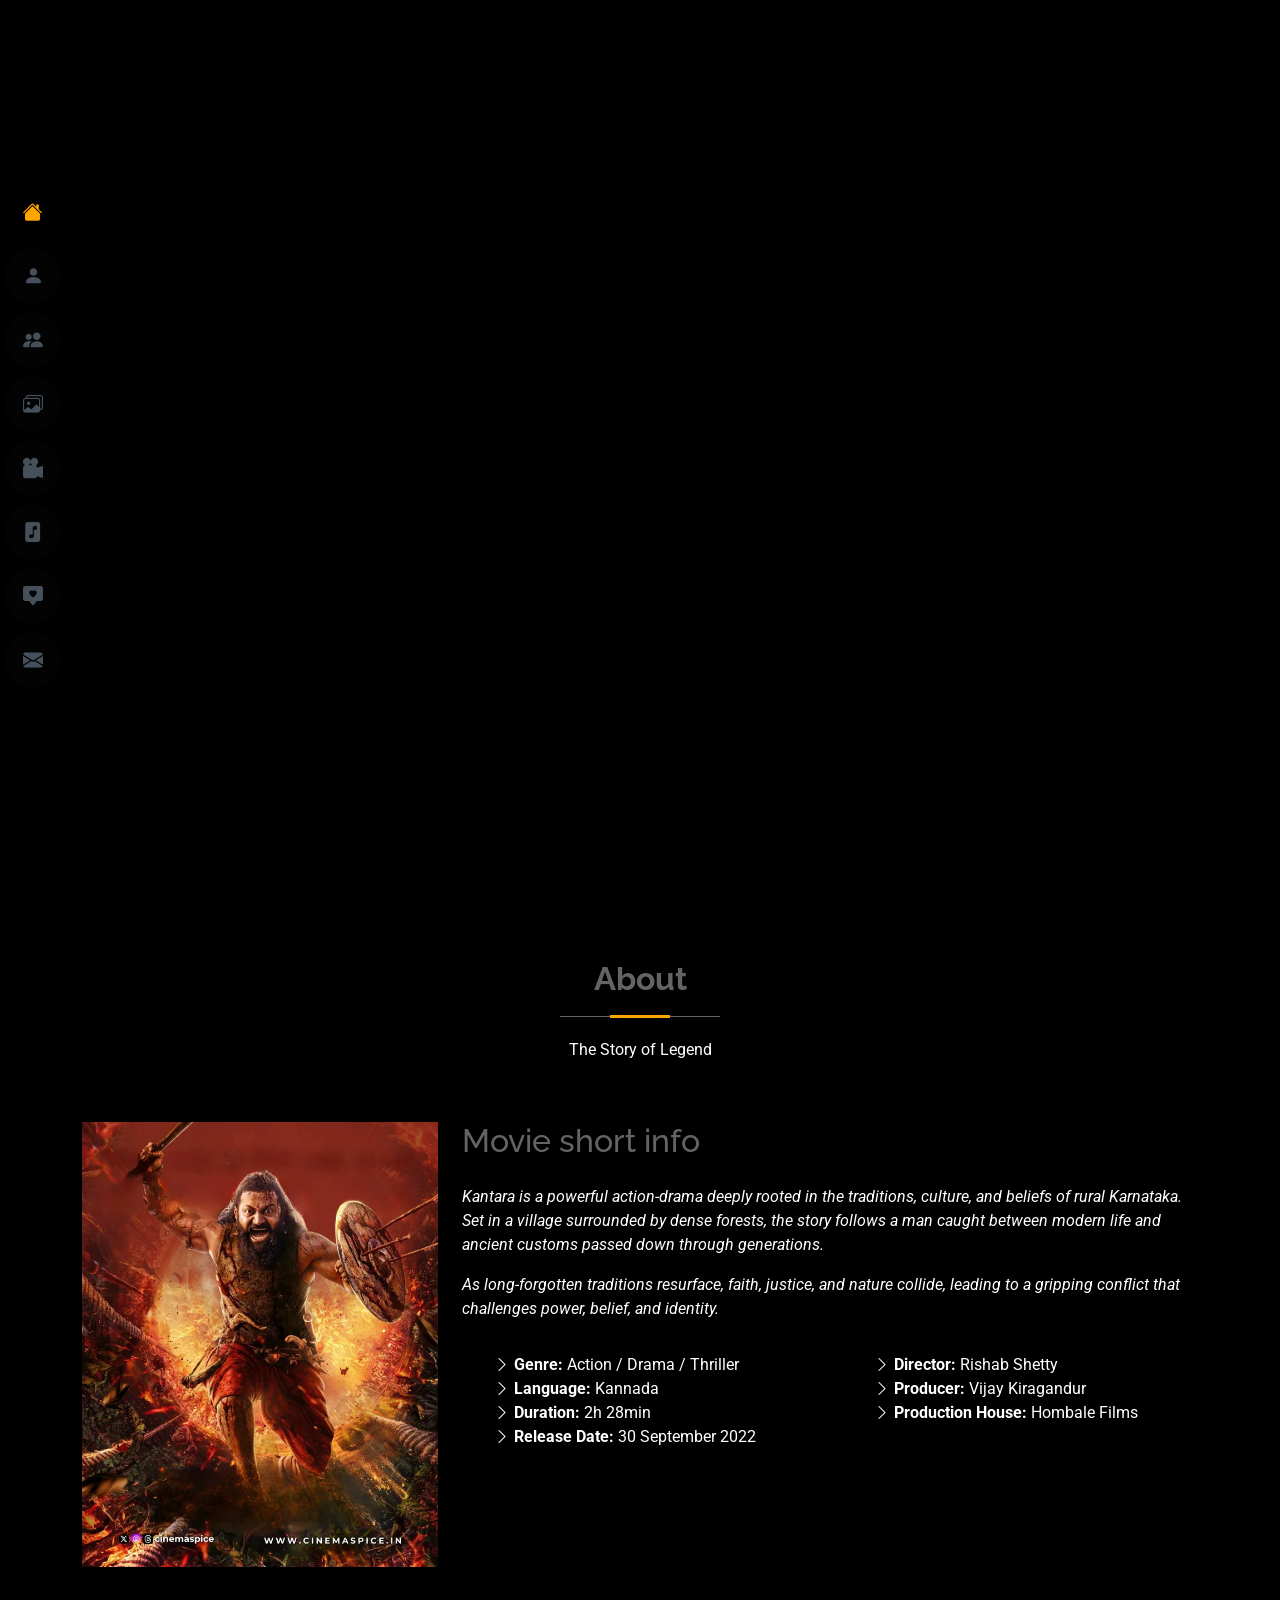
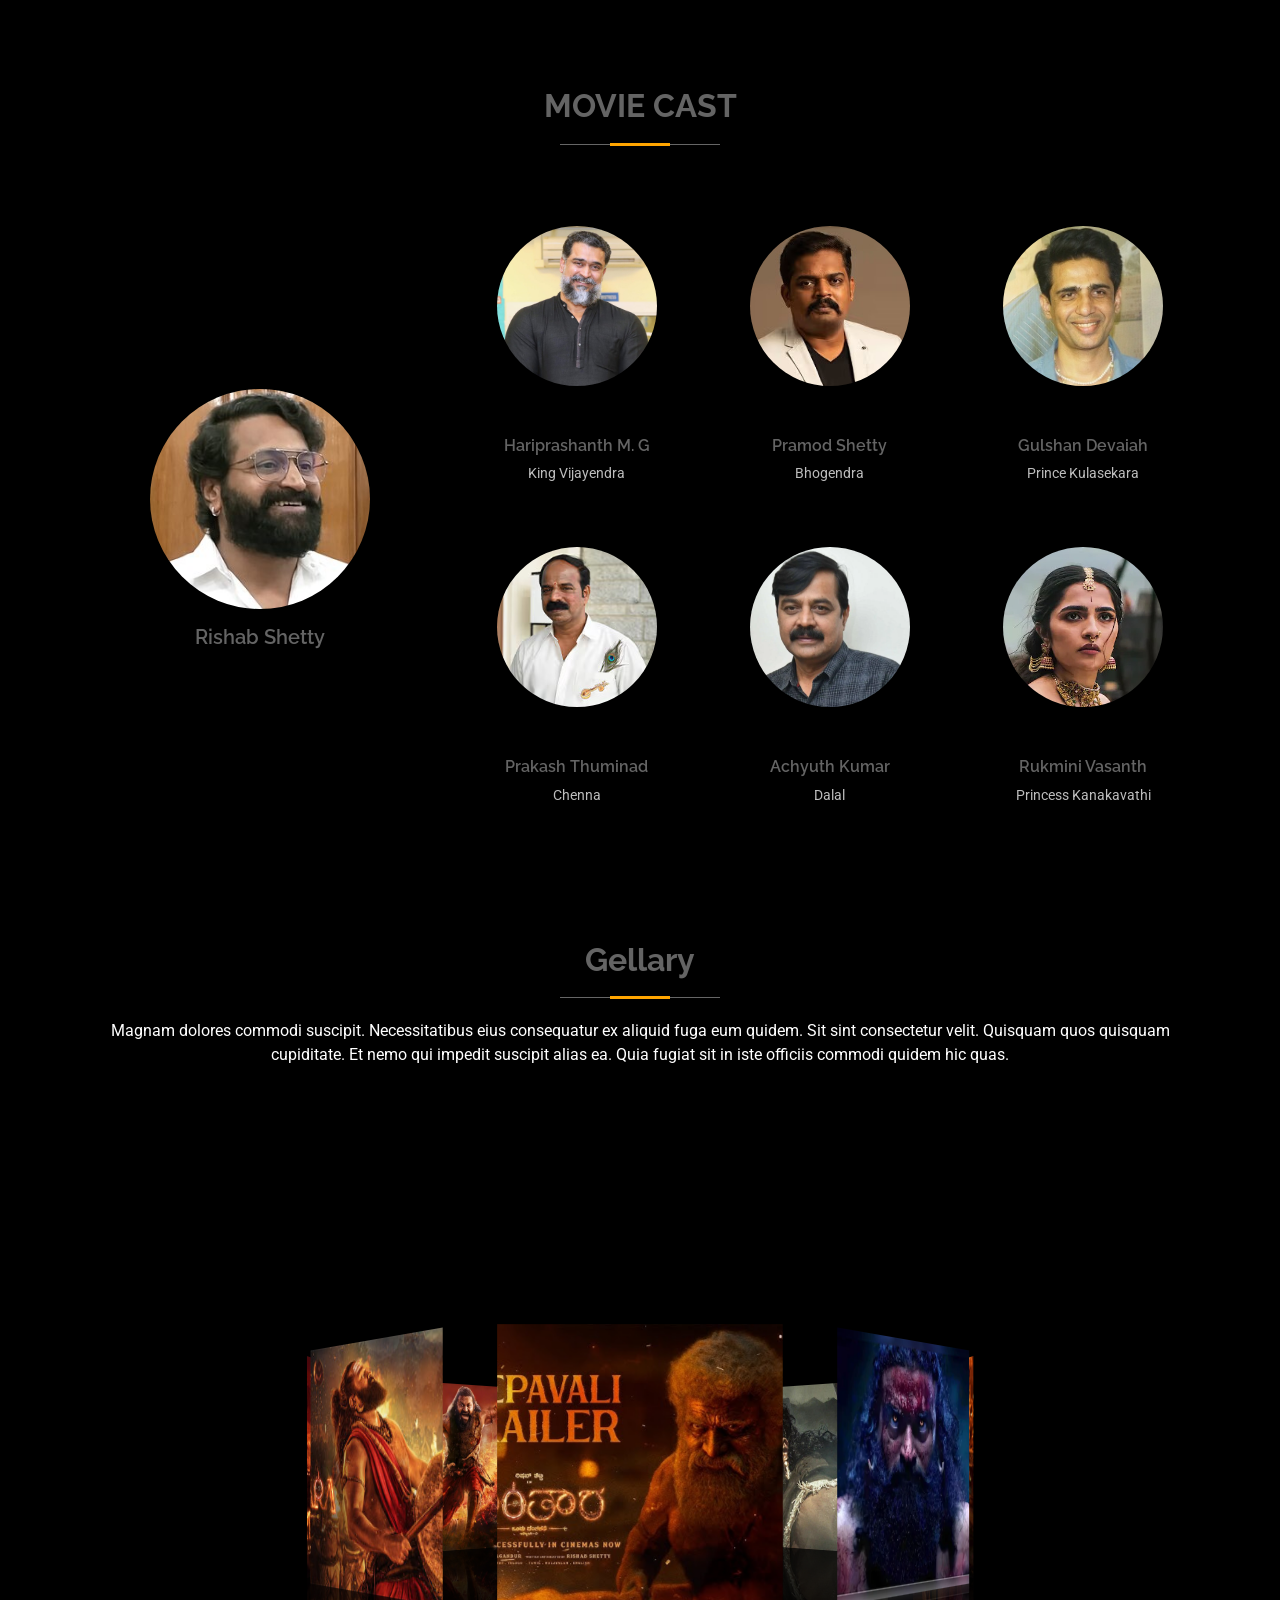
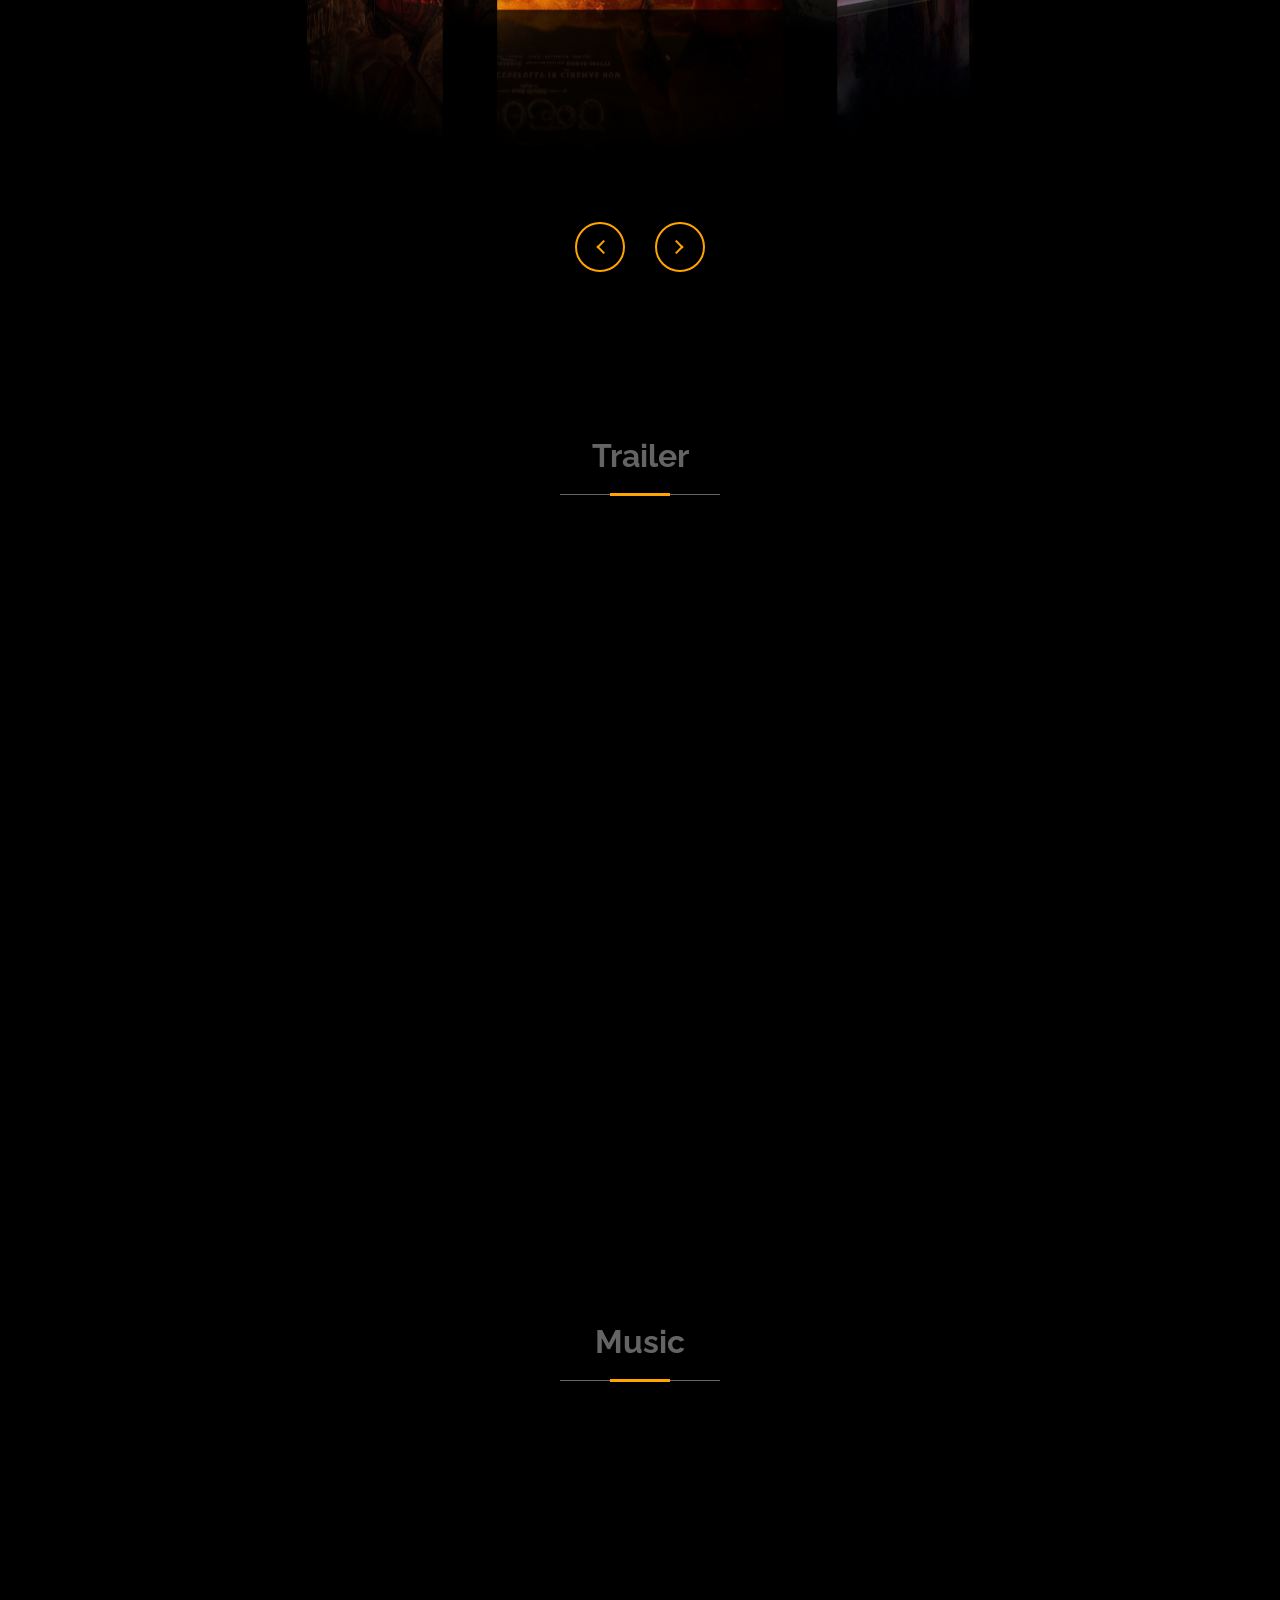
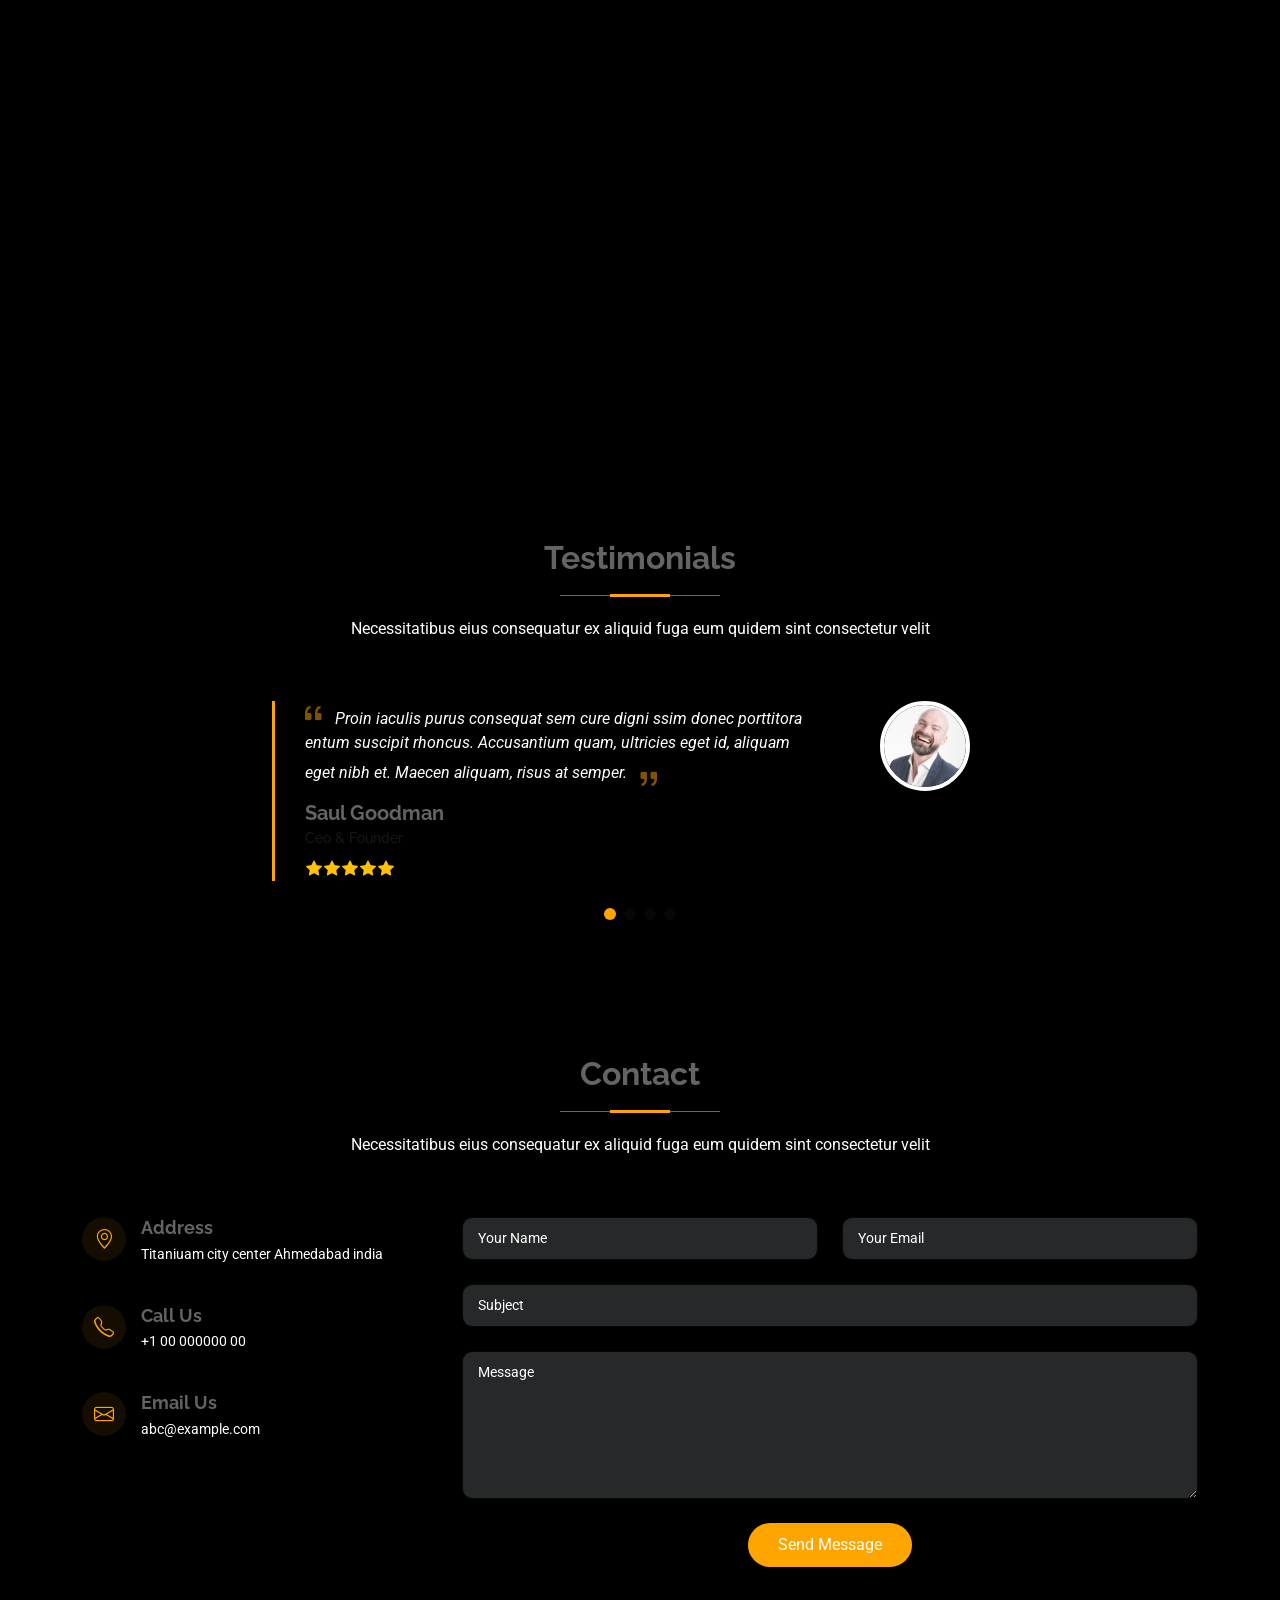
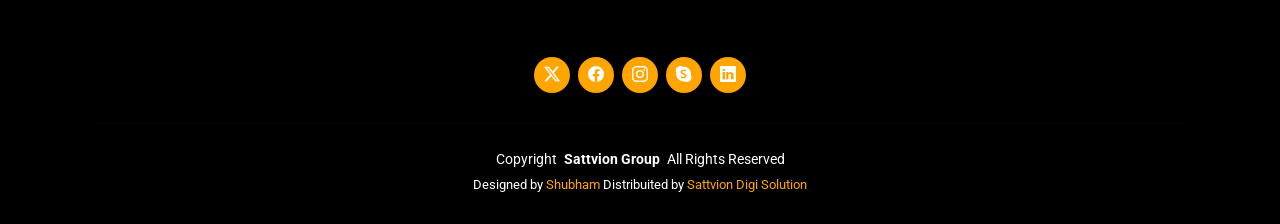
==== commit 27a539c2: "add new" ====
--- a/index.html
+++ b/index.html
@@ -57,21 +57,6 @@
       <video autoplay muted loop playsinline>
         <source src="Kantara.mp4" type="video/mp4">
       </video>
-      <!-- <div class="container" data-aos="zoom-out">
-        <div class="row justify-content-center">
-          <div class="col-lg-9">
-            <h2>Brandon Johnson</h2>
-            <p>I'm <span class="typed" data-typed-items="Designer, Developer, Freelancer, Photographer">Designer</span><span class="typed-cursor typed-cursor--blink" aria-hidden="true"></span></p>
-            <div class="social-links">
-              <a href="#"><i class="bi bi-twitter-x"></i></a>
-              <a href="#"><i class="bi bi-facebook"></i></a>
-              <a href="#"><i class="bi bi-instagram"></i></a>
-              <a href="#"><i class="bi bi-linkedin"></i></a>
-            </div>
-          </div>
-        </div>
-      </div> -->
-
     </section><!-- /Hero Section -->
 
     <!-- About Section -->
@@ -404,7 +389,7 @@
               <i class="bi bi-geo-alt flex-shrink-0"></i>
               <div>
                 <h3>Address</h3>
-                <p>A108 Adam Street, New York, NY 535022</p>
+                <p>Titaniuam city center Ahmedabad india</p>
               </div>
             </div><!-- End Info Item -->
 
@@ -412,7 +397,7 @@
               <i class="bi bi-telephone flex-shrink-0"></i>
               <div>
                 <h3>Call Us</h3>
-                <p>+1 5589 55488 55</p>
+                <p>+1 00 000000 00</p>
               </div>
             </div><!-- End Info Item -->
 
@@ -420,7 +405,7 @@
               <i class="bi bi-envelope flex-shrink-0"></i>
               <div>
                 <h3>Email Us</h3>
-                <p>info@example.com</p>
+                <p>abc@example.com</p>
               </div>
             </div><!-- End Info Item -->
 
--- a/assets/css/main.css
+++ b/assets/css/main.css
@@ -10,6 +10,12 @@
 # Font & Color Variables
 # Help: https://bootstrapmade.com/color-system/
 --------------------------------------------------------------*/
+*{
+  margin: 0;
+  padding: 0;
+  box-sizing: border-box;
+}
+
 /* Fonts */
 :root {
   --default-font: "Roboto", system-ui, -apple-system, "Segoe UI", Roboto,
